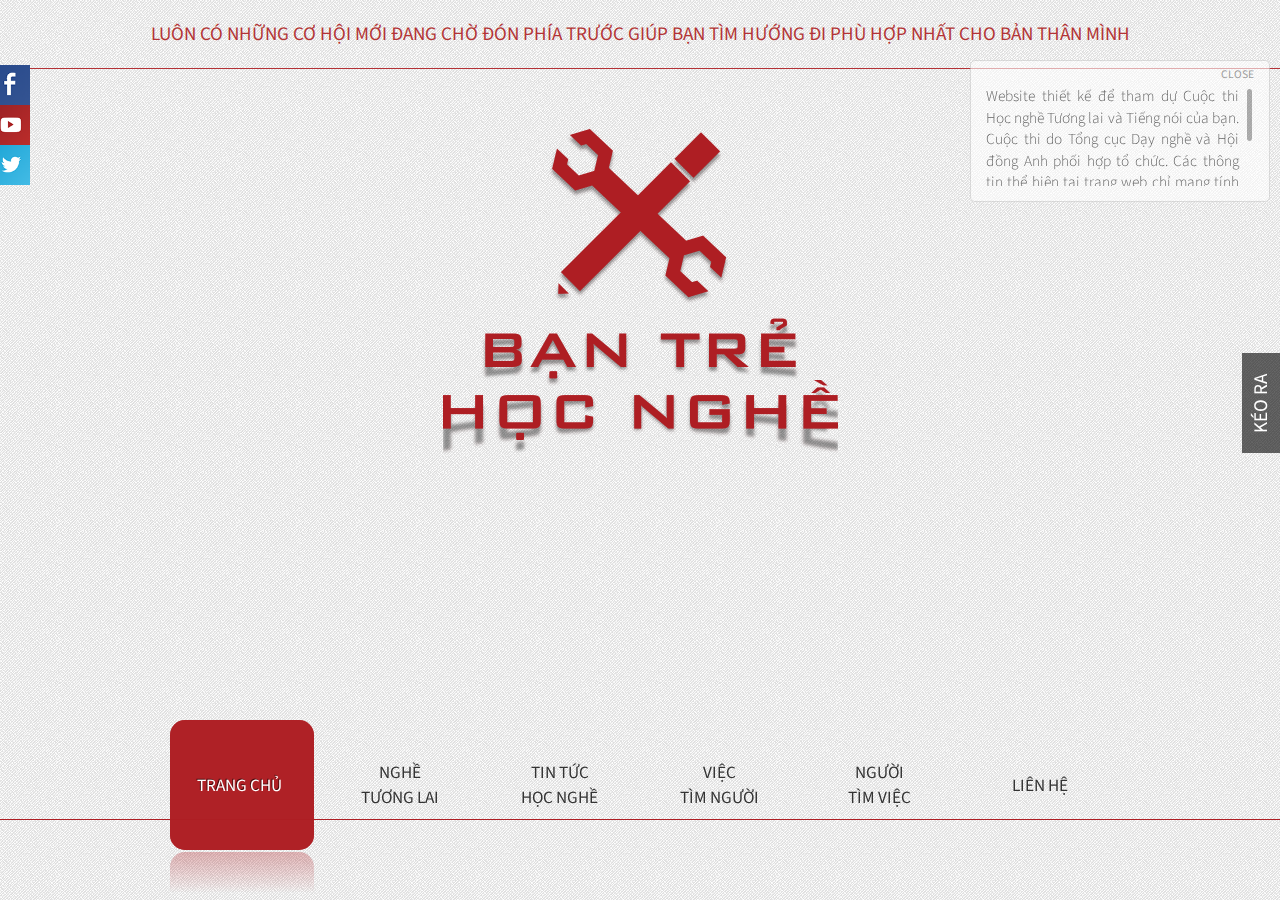
==== index.html @ 827bf2ae "first commit" ====
<!doctype html>
<html>
<head>
<meta charset="utf-8">
<title>Bạn trẻ học nghề</title>
<!-- <link href="http://vjs.zencdn.net/4.5/video-js.css" rel="stylesheet"> -->
<link rel="stylesheet" type="text/css" href="style/grid.css">
<link rel="stylesheet" type="text/css" href="style/intro.css">
<script src="//ajax.googleapis.com/ajax/libs/jquery/1.11.0/jquery.min.js"></script>
<script type="text/javascript" src="http://www.youtube.com/player_api"></script>
<script src="script/iscroll.js"></script>
<script src="script/intro.js"></script>
<!-- <script src="http://vjs.zencdn.net/4.5/video.js"></script> -->
</head>

<body>
<div class="popUp">
	<a class="close">Close</a>
	<div id="scroll">
		<div class="content">Website thiết kế để tham dự Cuộc thi Học nghề Tương lai và Tiếng nói của bạn. Cuộc thi do Tổng cục Dạy nghề và Hội đồng Anh phối hợp tổ chức. Các thông tin thể hiện tại trang web chỉ mang tính chất ý tưởng phục vụ cho Cuộc thi và không mang tính chính thức.<br>
		<a href="http://hocnghe.tcdn.gov.vn/website2014/Pages/CDN-Cong-nghe-cao-Ha-Noi.aspx">Bình chọn cho chúng tôi!</a>
	</div>
	</div>
</div>
<div id="header">
	<div class="marquee">LUÔN CÓ NHỮNG CƠ HỘI MỚI ĐANG CHỜ ĐÓN PHÍA TRƯỚC GIÚP BẠN TÌM HƯỚNG ĐI PHÙ HỢP NHẤT CHO BẢN THÂN MÌNH</div>
</div>
<div id="content">
	<div class="gridContainer"> <img id="logo" src="images/logo.png" alt="Bạn trẻ học nghề"/> </div>
	<div class="cover front">
		<div class="pull"> KÉO RA </div>
		<div class="push front"> ĐẨY VỀ </div>
		<div id="slider"> <img src="/images/slider/1.jpg" alt=""> <img src="/images/slider/2.jpg" alt=""> <img src="/images/slider/3.jpg" alt=""> <img src="/images/slider/4.jpg" alt=""> <img src="/images/slider/5.jpg" alt=""> </div>
		<div class="gridContainer">
			<div class="col-7-12 empty">
				<div class="wrapper">
					<div id="tipContent">
						<div id="tip-1" class="tip">
							<div class="scoller">
								<p>Học sinh tốt nghiệp THCS và THPT hiện có xu hướng không lựa chọn đi học nghề. Học nghề vẫn là phương án dự bị để đề phòng trường hợp trượt tốt nghiệp THPT, không đỗ đại học…hay nói một cách đầy thẳng thắn như Bộ trưởng Phạm Vũ Luận, đây là con đường dành cho những ai “sa cơ lỡ vận”. Cùng với suy nghĩ phổ biến của xã hội là “học nghề ít cơ hội”, “học nghề thu nhập thấp”, “học sinh kém mới đi học nghề”...đã khiến cho công tác phân luồng học sinh vốn có vai trò quan trọng trong hình thành cơ cấu nhân lực của quốc gia đến nay đã không đạt được hiệu quả như mong đợi.</p>
								<p>Mỗi năm cả nước có một lực lượng thanh niên đến tuổi lao động chưa được đào tạo nghề nghiệp lên đến hàng trăm nghìn người. Đa phần trong số đó là các học sinh tốt nghiệp Trung học cơ sở (THCS) không vào học Trung học phổ thông (THPT), học sinh bỏ học THPT, thi trượt tốt nghiệp lớp 12, trượt cao đẳng và đại học… Hiệu quả nhất về mặt kinh tế là số học sinh này được đi theo hướng học nghề. Nhưng trên thực tế, việc phân luồng học sinh trong những năm qua hết sức khó khăn, học sinh đi học nghề hiện nay chiếm tỷ lệ rất thấp, chỉ 5-6% so với mục tiêu đề ra là 30%. Ba năm qua, có những trường nghề, cơ sở giáo dục nghề nghiệp không tuyển đủ chỉ tiêu, có trường đứng trước nguy cơ giải thể mặc dù nguồn tuyển trên địa bàn không thiếu.</p>
							</div>
						</div>
						<!-- Tip -->
						<div id="tip-2" class="tip">
							<div class="scoller">
								<p><strong>Theo thống kê của các cơ quan chức năng, hằng năm cả nước có tới hàng nghìn học sinh trượt kỳ thi tốt nghiệp THPT. Bên cạnh đó cơ hội thi đỗ đại học, cao đẳng cũng chỉ chiếm tỉ lệ thấp khiến cho một số lượng khá đông bạn trẻ mất phương hướng nghề nghiệp tăng cao.&nbsp;</strong></p>
								<p>Điều này không có nghĩa là các bạn mất hết cơ hội theo đuổi niềm đam mê của mình, ngược lại, các bạn có thể biến đam mê của mình thành hiện thực tại các trường dạy nghề. Hiện nay, Việt Nam có nhiều chính sách khuyến khích học nghề. Học sinh sau khi tốt nghiệp THCS hoặc THPT mà đăng ký vào học tại các trường nghề được đặc biệt quan tâm. Thế nhưng, số lượng học viên theo học chưa được như mong muốn.</p>
								<p>Ông Dương Đức Lân, Phó tổng cục trưởng Tổng cục Dạy nghề cho biết: “Hiện nay, các trường nghề chưa được nhiều học sinh quan tâm, bởi vì chúng ta chưa làm tốt công tác tư tưởng cho các em. Đơn cử như ở các nước châu Âu, học sinh tốt nghiệp THCS vào THPT chỉ khống chế khoảng 40%. Cá biệt như Cộng hòa Séc và Phần Lan chỉ khoảng 20% học sinh tốt nghiệp THCS vào THPT, còn lại các em được đi học nghề. Tất nhiên khi học nghề họ cũng được học cả văn hóa, nhưng theo con đường nghề. Sau khi tốt nghiệp đi làm, lương của những người có tay nghề thực sự cao và ở môi trường nào họ cũng rất “đắt hàng”.</p>
								<p>Còn ở nước ta thì ngược lại, khi không còn sự lựa chọn nào để vào cánh cổng đại học, cao đẳng, học sinh mới chọn trường dạy nghề. Thực sự sai lầm khi nghĩ rằng, đi học nghề cơ bản chỉ sử dụng sức lao động, học nghề bạn phải có một phông văn hóa nhất định để tiếp thu những gì giảng viên truyền đạt, học nghề, đồng thời phải học cả văn hóa, không những nâng cao tay nghề mà còn nâng cao kiến thức của mình. Tôi khuyên những bạn trẻ không vì định kiến về bằng cấp của xã hội, hãy chọn cho mình một ngành nghề phù hợp, rồi sau đó dần nâng cấp chuyển đổi lên bậc học cao hơn đáp ứng nhu cầu đòi hỏi của trình độ khoa học công nghệ hiện nay”.</p>
								<p>Nhằm tạo cơ hội cho các em trượt tốt nghiệp THPT và không trúng tuyển vào đại học, cao đẳng có hướng học tập phù hợp với năng lực và sở thích của bản thân, góp phần giảm áp lực số lượng lao động không được đào tạo gia tăng, Nhà nước đã chủ trương khuyến khích các em chọn học tại các trường cao đẳng nghề, trung cấp nghề. Với phương thức tuyển sinh xét tuyển mà không phải thi cử, đào tạo liên thông tại các trường đào tạo nghề thì việc lựa chọn một ngành học phù hợp tại đây là phương án khả thi cho các thí sinh. Việc theo học tại các trường đào tạo nghề không những giúp các thí sinh không trúng tuyển vào đại học có cơ hội học tiếp mà còn cho các bạn học sinh thi trượt tốt nghiệp THPT tiết kiệm thời gian nhàn rỗi, được đào tạo nghề và kỹ năng, nhanh chóng có công ăn việc làm ổn định. Với các đối tượng có nhu cầu liên thông, nâng cấp bậc học và nâng cao trình độ, họ vẫn có thể đăng ký học.</p>
								<p>Mô hình đào tạo liên thông từ trung cấp lên cao đẳng và từ cao đẳng lên đại học là xu hướng đang được ưa chuộng. Như vậy, các trường đào tạo nghề vừa có thể đáp ứng ngay lực lượng lao động chuyên nghiệp, tạo hướng mở cho những người có nguyện vọng học cao hơn. Ngoài việc thường xuyên cập nhật và nâng cấp giáo trình cho cả giảng viên và người học để phù hợp với sự phát triển nhanh chóng của tri thức trong thời đại công nghệ, xây dựng hệ thống trang thiết bị học tập, cơ sở vật chất hiện đại, môi trường học tập chuyên nghiệp thì việc quan trọng nhất mà hầu hết các trường dạy nghề đang cố gắng đẩy mạnh đó là liên kết chặt chẽ với doanh nghiệp. Doanh nghiệp có thể tư vấn và hỗ trợ cho nhà trường và người theo học, lại có ngay nguồn nhân lực khi có nhu cầu tuyển dụng, nhà trường nắm rõ được yêu cầu tuyển dụng của doanh nghiệp mà đào tạo đúng, người theo học có cơ hội tiếp xúc thực tế thường xuyên để nâng cao tay nghề trau dồi kỹ năng.</p>
								<p>(<em>Sưu tầm</em>)</p>
							</div>
						</div>
						<!-- Tip -->
						<!-- Tip -->
						<div id="tip-3" class="tip">
							<div class="scoller">
								<p><strong>Theo thống kê của các cơ quan chức năng, hằng năm cả nước có tới hàng nghìn học sinh trượt kỳ thi tốt nghiệp THPT. Bên cạnh đó cơ hội thi đỗ đại học, cao đẳng cũng chỉ chiếm tỉ lệ thấp khiến cho một số lượng khá đông bạn trẻ mất phương hướng nghề nghiệp tăng cao.&nbsp;</strong></p>
								<p>Điều này không có nghĩa là các bạn mất hết cơ hội theo đuổi niềm đam mê của mình, ngược lại, các bạn có thể biến đam mê của mình thành hiện thực tại các trường dạy nghề. Hiện nay, Việt Nam có nhiều chính sách khuyến khích học nghề. Học sinh sau khi tốt nghiệp THCS hoặc THPT mà đăng ký vào học tại các trường nghề được đặc biệt quan tâm. Thế nhưng, số lượng học viên theo học chưa được như mong muốn.</p>
								<p>Ông Dương Đức Lân, Phó tổng cục trưởng Tổng cục Dạy nghề cho biết: “Hiện nay, các trường nghề chưa được nhiều học sinh quan tâm, bởi vì chúng ta chưa làm tốt công tác tư tưởng cho các em. Đơn cử như ở các nước châu Âu, học sinh tốt nghiệp THCS vào THPT chỉ khống chế khoảng 40%. Cá biệt như Cộng hòa Séc và Phần Lan chỉ khoảng 20% học sinh tốt nghiệp THCS vào THPT, còn lại các em được đi học nghề. Tất nhiên khi học nghề họ cũng được học cả văn hóa, nhưng theo con đường nghề. Sau khi tốt nghiệp đi làm, lương của những người có tay nghề thực sự cao và ở môi trường nào họ cũng rất “đắt hàng”.</p>
								<p>Còn ở nước ta thì ngược lại, khi không còn sự lựa chọn nào để vào cánh cổng đại học, cao đẳng, học sinh mới chọn trường dạy nghề. Thực sự sai lầm khi nghĩ rằng, đi học nghề cơ bản chỉ sử dụng sức lao động, học nghề bạn phải có một phông văn hóa nhất định để tiếp thu những gì giảng viên truyền đạt, học nghề, đồng thời phải học cả văn hóa, không những nâng cao tay nghề mà còn nâng cao kiến thức của mình. Tôi khuyên những bạn trẻ không vì định kiến về bằng cấp của xã hội, hãy chọn cho mình một ngành nghề phù hợp, rồi sau đó dần nâng cấp chuyển đổi lên bậc học cao hơn đáp ứng nhu cầu đòi hỏi của trình độ khoa học công nghệ hiện nay”.</p>
								<p>Nhằm tạo cơ hội cho các em trượt tốt nghiệp THPT và không trúng tuyển vào đại học, cao đẳng có hướng học tập phù hợp với năng lực và sở thích của bản thân, góp phần giảm áp lực số lượng lao động không được đào tạo gia tăng, Nhà nước đã chủ trương khuyến khích các em chọn học tại các trường cao đẳng nghề, trung cấp nghề. Với phương thức tuyển sinh xét tuyển mà không phải thi cử, đào tạo liên thông tại các trường đào tạo nghề thì việc lựa chọn một ngành học phù hợp tại đây là phương án khả thi cho các thí sinh. Việc theo học tại các trường đào tạo nghề không những giúp các thí sinh không trúng tuyển vào đại học có cơ hội học tiếp mà còn cho các bạn học sinh thi trượt tốt nghiệp THPT tiết kiệm thời gian nhàn rỗi, được đào tạo nghề và kỹ năng, nhanh chóng có công ăn việc làm ổn định. Với các đối tượng có nhu cầu liên thông, nâng cấp bậc học và nâng cao trình độ, họ vẫn có thể đăng ký học.</p>
								<p>Mô hình đào tạo liên thông từ trung cấp lên cao đẳng và từ cao đẳng lên đại học là xu hướng đang được ưa chuộng. Như vậy, các trường đào tạo nghề vừa có thể đáp ứng ngay lực lượng lao động chuyên nghiệp, tạo hướng mở cho những người có nguyện vọng học cao hơn. Ngoài việc thường xuyên cập nhật và nâng cấp giáo trình cho cả giảng viên và người học để phù hợp với sự phát triển nhanh chóng của tri thức trong thời đại công nghệ, xây dựng hệ thống trang thiết bị học tập, cơ sở vật chất hiện đại, môi trường học tập chuyên nghiệp thì việc quan trọng nhất mà hầu hết các trường dạy nghề đang cố gắng đẩy mạnh đó là liên kết chặt chẽ với doanh nghiệp. Doanh nghiệp có thể tư vấn và hỗ trợ cho nhà trường và người theo học, lại có ngay nguồn nhân lực khi có nhu cầu tuyển dụng, nhà trường nắm rõ được yêu cầu tuyển dụng của doanh nghiệp mà đào tạo đúng, người theo học có cơ hội tiếp xúc thực tế thường xuyên để nâng cao tay nghề trau dồi kỹ năng.</p>
								<p>(<em>Sưu tầm</em>)</p>
							</div>
						</div>
						<!-- Tip -->
						<!-- Tip -->
						<div id="tip-4" class="tip">
							<div class="scoller">
								<p><strong>Theo thống kê của các cơ quan chức năng, hằng năm cả nước có tới hàng nghìn học sinh trượt kỳ thi tốt nghiệp THPT. Bên cạnh đó cơ hội thi đỗ đại học, cao đẳng cũng chỉ chiếm tỉ lệ thấp khiến cho một số lượng khá đông bạn trẻ mất phương hướng nghề nghiệp tăng cao.&nbsp;</strong></p>
								<p>Điều này không có nghĩa là các bạn mất hết cơ hội theo đuổi niềm đam mê của mình, ngược lại, các bạn có thể biến đam mê của mình thành hiện thực tại các trường dạy nghề. Hiện nay, Việt Nam có nhiều chính sách khuyến khích học nghề. Học sinh sau khi tốt nghiệp THCS hoặc THPT mà đăng ký vào học tại các trường nghề được đặc biệt quan tâm. Thế nhưng, số lượng học viên theo học chưa được như mong muốn.</p>
								<p>Ông Dương Đức Lân, Phó tổng cục trưởng Tổng cục Dạy nghề cho biết: “Hiện nay, các trường nghề chưa được nhiều học sinh quan tâm, bởi vì chúng ta chưa làm tốt công tác tư tưởng cho các em. Đơn cử như ở các nước châu Âu, học sinh tốt nghiệp THCS vào THPT chỉ khống chế khoảng 40%. Cá biệt như Cộng hòa Séc và Phần Lan chỉ khoảng 20% học sinh tốt nghiệp THCS vào THPT, còn lại các em được đi học nghề. Tất nhiên khi học nghề họ cũng được học cả văn hóa, nhưng theo con đường nghề. Sau khi tốt nghiệp đi làm, lương của những người có tay nghề thực sự cao và ở môi trường nào họ cũng rất “đắt hàng”.</p>
								<p>Còn ở nước ta thì ngược lại, khi không còn sự lựa chọn nào để vào cánh cổng đại học, cao đẳng, học sinh mới chọn trường dạy nghề. Thực sự sai lầm khi nghĩ rằng, đi học nghề cơ bản chỉ sử dụng sức lao động, học nghề bạn phải có một phông văn hóa nhất định để tiếp thu những gì giảng viên truyền đạt, học nghề, đồng thời phải học cả văn hóa, không những nâng cao tay nghề mà còn nâng cao kiến thức của mình. Tôi khuyên những bạn trẻ không vì định kiến về bằng cấp của xã hội, hãy chọn cho mình một ngành nghề phù hợp, rồi sau đó dần nâng cấp chuyển đổi lên bậc học cao hơn đáp ứng nhu cầu đòi hỏi của trình độ khoa học công nghệ hiện nay”.</p>
								<p>Nhằm tạo cơ hội cho các em trượt tốt nghiệp THPT và không trúng tuyển vào đại học, cao đẳng có hướng học tập phù hợp với năng lực và sở thích của bản thân, góp phần giảm áp lực số lượng lao động không được đào tạo gia tăng, Nhà nước đã chủ trương khuyến khích các em chọn học tại các trường cao đẳng nghề, trung cấp nghề. Với phương thức tuyển sinh xét tuyển mà không phải thi cử, đào tạo liên thông tại các trường đào tạo nghề thì việc lựa chọn một ngành học phù hợp tại đây là phương án khả thi cho các thí sinh. Việc theo học tại các trường đào tạo nghề không những giúp các thí sinh không trúng tuyển vào đại học có cơ hội học tiếp mà còn cho các bạn học sinh thi trượt tốt nghiệp THPT tiết kiệm thời gian nhàn rỗi, được đào tạo nghề và kỹ năng, nhanh chóng có công ăn việc làm ổn định. Với các đối tượng có nhu cầu liên thông, nâng cấp bậc học và nâng cao trình độ, họ vẫn có thể đăng ký học.</p>
								<p>Mô hình đào tạo liên thông từ trung cấp lên cao đẳng và từ cao đẳng lên đại học là xu hướng đang được ưa chuộng. Như vậy, các trường đào tạo nghề vừa có thể đáp ứng ngay lực lượng lao động chuyên nghiệp, tạo hướng mở cho những người có nguyện vọng học cao hơn. Ngoài việc thường xuyên cập nhật và nâng cấp giáo trình cho cả giảng viên và người học để phù hợp với sự phát triển nhanh chóng của tri thức trong thời đại công nghệ, xây dựng hệ thống trang thiết bị học tập, cơ sở vật chất hiện đại, môi trường học tập chuyên nghiệp thì việc quan trọng nhất mà hầu hết các trường dạy nghề đang cố gắng đẩy mạnh đó là liên kết chặt chẽ với doanh nghiệp. Doanh nghiệp có thể tư vấn và hỗ trợ cho nhà trường và người theo học, lại có ngay nguồn nhân lực khi có nhu cầu tuyển dụng, nhà trường nắm rõ được yêu cầu tuyển dụng của doanh nghiệp mà đào tạo đúng, người theo học có cơ hội tiếp xúc thực tế thường xuyên để nâng cao tay nghề trau dồi kỹ năng.</p>
								<p>(<em>Sưu tầm</em>)</p>
							</div>
						</div>
						<!-- Tip -->
					</div>
				</div>
			</div>
			<div id="tips" class="front col-5-12"> <a href="#tip-1" class="item">Học nghề ở đâu?</a> <a href="#tip-2" class="item">Tại sao chọn học nghề?</a> <a href="#tip-3" class="item">Tấm gương người thợ giỏi</a> <a href="#tip-4" class="item">Tiếng nói bạn trẻ học nghề</a> </div>
		</div>
	</div>
	<div class="cover video">
		<div class="pull"> VIDEO </div>
		<div class="push front"> ĐẨY VỀ </div>
		<div id="youtube" class="middle">
			<iframe id="player" src="//www.youtube.com/embed/B778io_S94c?version=3&enablejsapi=1" frameborder="0" allowfullscreen></iframe>
		</div>
	</div>
	<div id="social" class="front"> <a href="http://facebook.com/BanTreHocNghe"><img src="images/facebook.png"  alt="Facebook"/></a> <a href="http://www.youtube.com/channel/UCt5y885UFplu2okY39TBwCg"><img src="images/youtube.png"  alt=""/></a> <a href="http://twitter.com/"><img src="images/twitter.png"  alt=""/></a> </div>
</div>
<div id="footer" class="front">
	<div class="gridContainer">
		<nav id="menu" class="clearfix">
			<div class="magic-1"></div>
			<div class="item col-2-12"><a class="active select" href="./">TRANG CHỦ</a></div>
			<div class="item col-2-12"><a href="nghe-tuong-lai/">NGHỀ <br>
				TƯƠNG LAI</a></div>
			<div class="item col-2-12"><a href="tin-tuc-hoc-nghe/">TIN TỨC <br>
				HỌC NGHỀ</a></div>
			<div class="item col-2-12"><a href="tuyen-dung/viec-tim-nguoi/">VIỆC <br>
				TÌM NGƯỜI</a></div>
			<div class="item col-2-12"><a href="tuyen-dung/nguoi-tim-viec/">NGƯỜI <br>
				TÌM VIỆC</a></div>
			<div class="item col-2-12"><a href="lien-he/">LIÊN HỆ</a></div>
			<div class="magic-2"></div>
		</nav>
	</div>
</div>
</body>
</html>
---- style/grid.css ----
@charset "utf-8";
/* CSS Document */
* { position: relative; box-sizing: border-box; -webkit-box-sizing: border-box; -moz-box-sizing: border-box; }
.gridContainer { overflow: hidden; max-width: 960px; margin: auto; }
[class*="col-"] { float: left; padding-left: 5px; padding-right: 5px; }
.noGutter { padding-left: 0; padding-right: 0; }
.empty { height: 1px; }
/* Colunm width */
.col-1-12 { width: 8.33%; }
.col-2-12 { width: 16.66%; }
.col-3-12 { width: 25%; }
.col-4-12 { width: 33.33%; }
.col-5-12 { width: 41.66%; }
.col-6-12 { width: 50%; }
.col-7-12 { width: 58.33%; }
.col-8-12 { width: 66.66%; }
.col-9-12 { width: 75%; }
.col-10-12 { width: 83.33%; }
.col-11-12 { width: 91.66%; }
.col-12-12 { width: 100%; }
/* Addition */
.col-1-5 { width: 20%; }

.gridContainer.clearfix {
	overflow: visible;
}
.gridContainer.scroll {
	overflow: auto;
}
---- style/intro.css ----
@charset "utf-8";
/* CSS Document */
@import url(http://fonts.googleapis.com/css?family=Source+Sans+Pro:300,400&subset=latin,vietnamese);
* { margin: 0; padding: 0; text-transform: uppercase; text-decoration: none; }
.clearfix:after { content: ""; display: table; clear: both; zoom: 1; }
body { font-family: 'Source Sans Pro', sans-serif; font-size: 1.2em; background: url(../images/bg.png) fixed repeat; }
img, video { max-width: 100%; max-height: 100%; display: block; }
a { color: #ae1e23; transition: 0.4s; -webkit-transition: 0.4s; }
a:hover { color: #1FAAFA; }
.gridContainer { height: 100%; }
#header { color: #ae1e23; font-size: 1em; font-weight: 400; padding: 20px; border-bottom: 1px solid #ae1e23; opacity: 0.9; text-align: center; }
#content { position: fixed; height: 100%; width: 100%; padding: 50px 0 250px; }
#content img#logo { margin: 10px auto 30px; max-height: 90%; }
#video { position: absolute; width: 400px !important; height: 250px !important; display: none; }
#social { position: fixed; top: 65px; left: -10px; width: 40px; }
#social a { display: block; transition: 0.3s linear; -webkit-transition: 0.3s linear; }
#social a:hover { transform: translateX(10px); -webkit-transform: translateX(10px); }
.front { z-index: 2; }
#tips { top: 50px; }
#tips .item { letter-spacing: 1px; font-weight: 300; padding: 15px; transition: 0.4s linear; -webkit-transition: 0.4s linear; float: right; background: rgba(0,0,0,0.3); color: #fff; clear: both; margin: 2px; display: block; font-size: 0.75em; }
#tips .item:hover { padding-right: 30px; background: rgba(0,0,0,0.8); }
#tipContent { height: 300px; }
.wrapper { background: rgba(0,0,0,0.4); padding: 20px 15px 20px 20px; margin-top: 40px; transition: 0.5s; -webkit-transition: 0.5s; transform-origin: right; -webkit-transform-origin: right; opacity: 0; transform: scaleX(0); -webkit-transform: scaleX(0); }
.wrapper.active { transform: scaleX(1); -webkit-transform: scaleX(1); opacity: 1; }
.tip { position: absolute; color: #fff; font-weight: 300; text-align: justify; font-size: 0.85em; padding-right: 15px; cursor: url(../images/hands_1.png), default; height: 100%; overflow: hidden; opacity: 0; transition: 0.5s; -webkit-transition: 0.5s; visibility: hidden; }
.tip.active { opacity: 1; visibility: visible; }
.tip * { text-transform: none; }
.tip .scoller:active { cursor: url(../images/hands_2.png), default; }
.tip p { margin-bottom: 10px; }
.tip strong { font-weight: 400; }
.cover { position: fixed; width: 100%; height: 100%; top: 0; margin-left: 100%; transition: 0.8s ease-in-out; -webkit-transition: 0.8s ease-in-out; }
#slider { background: #fff; position: absolute; width: 100%; height: 100%; }
#slider img { position: absolute; max-height: none; min-height: 100%; opacity: 0; -webkit-filter: brightness(400%); transition: 1.5s ease; -webkit-transition: 1.5s ease; }
#slider img.cur { opacity: 1; -webkit-filter: brightness(100%); }
.pull, .push { position: absolute; top: 35%; padding: 5px; width: 100px; color: #fff; text-align: center; cursor: pointer; z-index: 3; }
.pull { transform: translateX(-100%) rotate(-90deg); -webkit-transform: translateX(-100%) rotate(-90deg); transform-origin: bottom right; -webkit-transform-origin: bottom right; background: rgba(0,0,0,0.6); }
.push { left: 0; transform: rotate(90deg); -webkit-transform: rotate(90deg); transform-origin: bottom left; -webkit-transform-origin: bottom left; background: rgba(174, 30, 35,0.6); }
.cover.active { margin-left: 0; }
.cover.video { display: none; background: url(../images/bg.png) repeat; }
.cover.video.front { display: block; }
.middle { top: 50%; transform: translateY(-50%); -webkit-transform: translateY(-50%); }
#youtube { width: 90%; height: 90%; margin: auto; background: rbga(0, 0, 0, 0.9); }
#youtube iframe { width: 100%; height: 100%; }
#footer { position: fixed; width: 100%; bottom: 0; padding-top: 30px; transition: 0.8s linear; -webkit-transition: 0.8s linear; }
#footer.bigBG { background: rgba(0,0,0,0.4); }
#menu { margin-bottom: 50px; font-size: 0.9em; transition: 0.5s; -webkit-transition: 0.5s; }
#footer.bigBG #menu { margin-bottom: 20px; }
#menu .item { display: table; padding: 0 10px; }
#menu a { color: #333; text-decoration: none; display: table-cell; padding: 10px; text-align: center; vertical-align: middle; height: 130px; z-index: 1; transition: 0.8s 0.2s ease-in-out; -webkit-transition: 0.8s 0.2s ease-in-out; }
#footer.bigBG #menu a { color: #cecece; }
#menu a.select, #menu a:hover { color: #fff !important; text-shadow: -1px -1px 0 rgba(0,0,0,0.6); }
#footer:before { border-top: 1px solid #AE1E23; top: 100px; content: ""; display: block; position: relative; }
.magic-1, .magic-2 { position: absolute; background: #ae1e23; border-radius: 15px; height: 130px; width: 15%; z-index: 0; }
.magic-1 { left: -16%; opacity: 0.95; transition: 1s ease-in-out; -webkit-transition: 1s ease-in-out; }
#footer.bigBG .magic-1 { opacity: 0.9; }
.magic-2:after, .magic-1:after { content: ""; display: block; width: 100%; height: 80%; background: linear-gradient(rgba(174, 30, 35, 50), rgba(174, 30, 35, 0) 40%); top: 132px; position: absolute; border-radius: 15px; opacity: 0.2; }
.magic-2 { left: 100%; transition: 0.5s linear; -webkit-transition: 0.5s linear; opacity: 0.7; }
#footer.video { display: none; }
/* Player */ 
.vjs-default-skin { color: #ffffff; }
.vjs-default-skin .vjs-play-progress, .vjs-default-skin .vjs-volume-level { background-color: #ae1e23 }
.vjs-default-skin .vjs-control-bar, .vjs-default-skin .vjs-big-play-button { background: rgba(0,0,0,0.7); }
.vjs-default-skin .vjs-big-play-button { top: 80px; left: 150px; }
.vjs-default-skin .vjs-slider { background: rgba(0,0,0,0.2) }
.vjs-default-skin .vjs-control-bar { font-size: 79% }
.popUp { position: absolute; width: 300px; background: #fff; top: 60px; right: 10px; z-index: 10; padding: 25px 15px 15px; border: 5px; border-radius: 5px; opacity: 0.6; transition: 0.4s; -webkit-transition: 0.4s; border: 1px solid #ccc; }
.popUp .close { position: absolute; right: 15px; top: 5px; font-size: 0.6em; font-weight: 400; color: #666; cursor: pointer; transition: 0.4s; -webkit-transition: 0.4s; }
.popUp .close:hover { color: #ae1e23; }
.popUp:hover { opacity: 0.8; border: 1px solid rgba(174, 30, 35, 0.5); }
#scroll { height: 100px; overflow: auto; padding-right: 15px; cursor: url(../images/hands_1.png), auto; }
#scroll:active { cursor: url(../images/hands_2.png), auto; }
.popUp .content { text-transform: none; font-size: 0.8em; font-weight: 300; text-align: justify; line-height: 1.4em; }
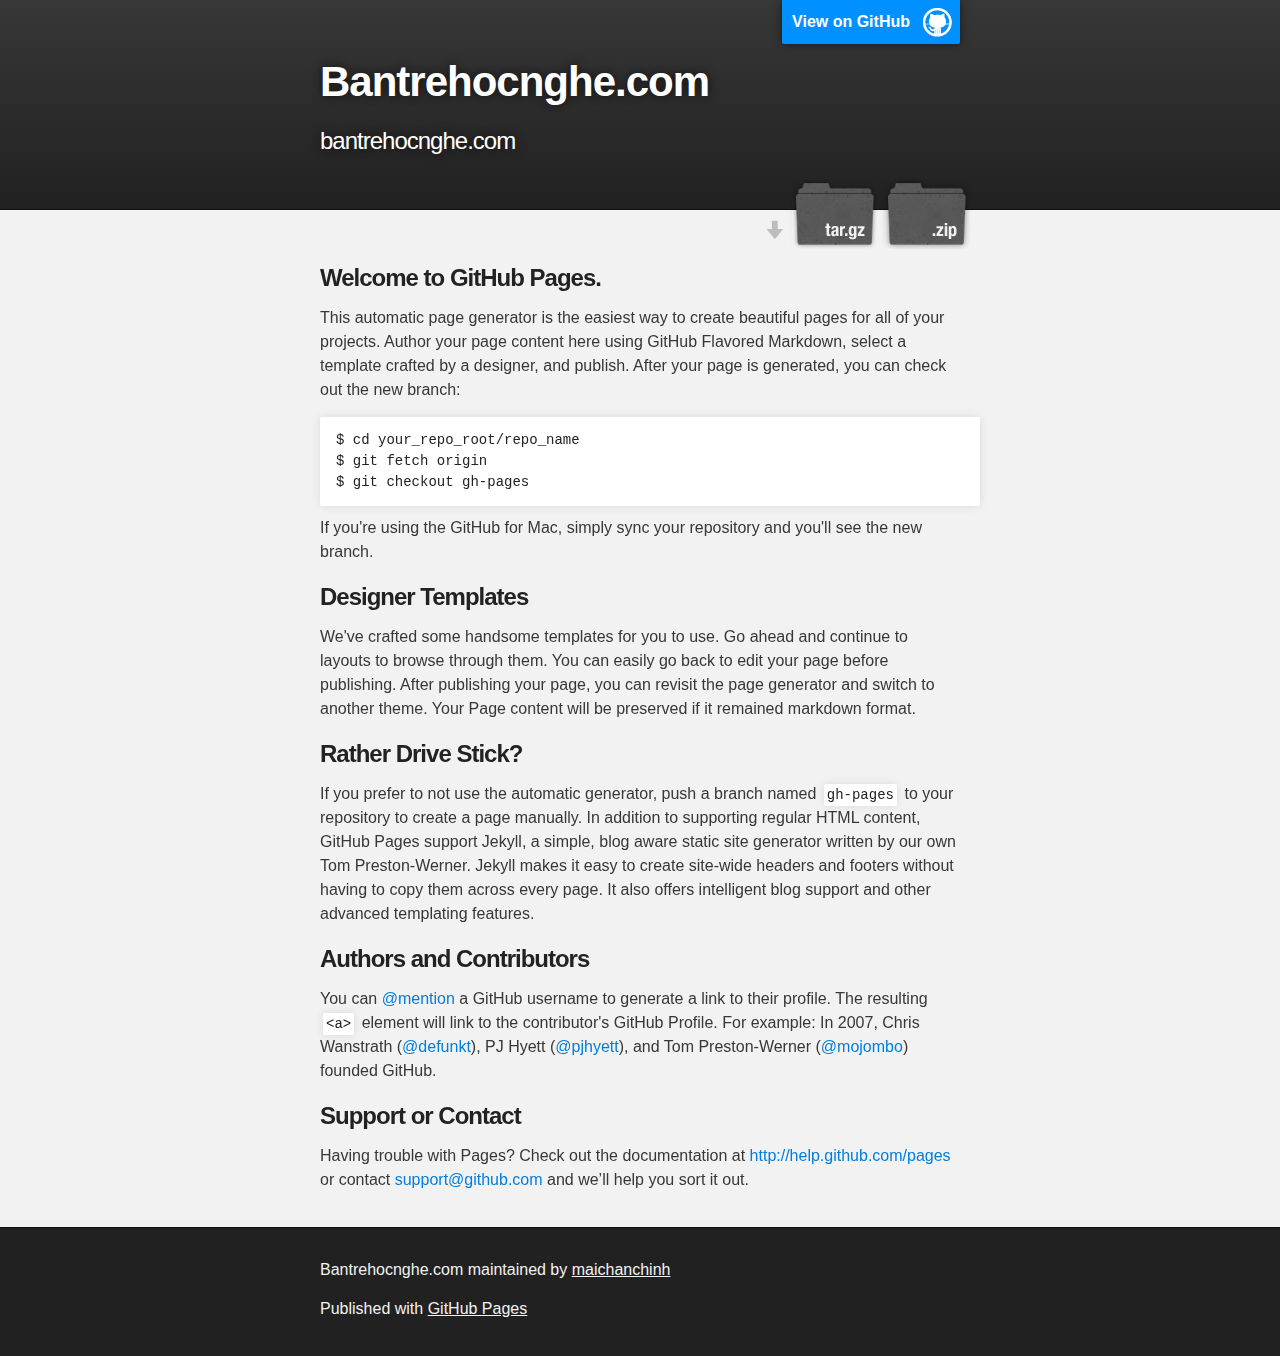
==== commit 5f5740bc: "Create gh-pages branch via GitHub" ====
--- a/index.html
+++ b/index.html
@@ -1,117 +1,79 @@
-<!doctype html>
+<!DOCTYPE html>
 <html>
-<head>
-<meta charset="utf-8">
-<title>Bạn trẻ học nghề</title>
-<!-- <link href="http://vjs.zencdn.net/4.5/video-js.css" rel="stylesheet"> -->
-<link rel="stylesheet" type="text/css" href="style/grid.css">
-<link rel="stylesheet" type="text/css" href="style/intro.css">
-<script src="//ajax.googleapis.com/ajax/libs/jquery/1.11.0/jquery.min.js"></script>
-<script type="text/javascript" src="http://www.youtube.com/player_api"></script>
-<script src="script/iscroll.js"></script>
-<script src="script/intro.js"></script>
-<!-- <script src="http://vjs.zencdn.net/4.5/video.js"></script> -->
-</head>
 
-<body>
-<div class="popUp">
-	<a class="close">Close</a>
-	<div id="scroll">
-		<div class="content">Website thiết kế để tham dự Cuộc thi Học nghề Tương lai và Tiếng nói của bạn. Cuộc thi do Tổng cục Dạy nghề và Hội đồng Anh phối hợp tổ chức. Các thông tin thể hiện tại trang web chỉ mang tính chất ý tưởng phục vụ cho Cuộc thi và không mang tính chính thức.<br>
-		<a href="http://hocnghe.tcdn.gov.vn/website2014/Pages/CDN-Cong-nghe-cao-Ha-Noi.aspx">Bình chọn cho chúng tôi!</a>
-	</div>
-	</div>
-</div>
-<div id="header">
-	<div class="marquee">LUÔN CÓ NHỮNG CƠ HỘI MỚI ĐANG CHỜ ĐÓN PHÍA TRƯỚC GIÚP BẠN TÌM HƯỚNG ĐI PHÙ HỢP NHẤT CHO BẢN THÂN MÌNH</div>
-</div>
-<div id="content">
-	<div class="gridContainer"> <img id="logo" src="images/logo.png" alt="Bạn trẻ học nghề"/> </div>
-	<div class="cover front">
-		<div class="pull"> KÉO RA </div>
-		<div class="push front"> ĐẨY VỀ </div>
-		<div id="slider"> <img src="/images/slider/1.jpg" alt=""> <img src="/images/slider/2.jpg" alt=""> <img src="/images/slider/3.jpg" alt=""> <img src="/images/slider/4.jpg" alt=""> <img src="/images/slider/5.jpg" alt=""> </div>
-		<div class="gridContainer">
-			<div class="col-7-12 empty">
-				<div class="wrapper">
-					<div id="tipContent">
-						<div id="tip-1" class="tip">
-							<div class="scoller">
-								<p>Học sinh tốt nghiệp THCS và THPT hiện có xu hướng không lựa chọn đi học nghề. Học nghề vẫn là phương án dự bị để đề phòng trường hợp trượt tốt nghiệp THPT, không đỗ đại học…hay nói một cách đầy thẳng thắn như Bộ trưởng Phạm Vũ Luận, đây là con đường dành cho những ai “sa cơ lỡ vận”. Cùng với suy nghĩ phổ biến của xã hội là “học nghề ít cơ hội”, “học nghề thu nhập thấp”, “học sinh kém mới đi học nghề”...đã khiến cho công tác phân luồng học sinh vốn có vai trò quan trọng trong hình thành cơ cấu nhân lực của quốc gia đến nay đã không đạt được hiệu quả như mong đợi.</p>
-								<p>Mỗi năm cả nước có một lực lượng thanh niên đến tuổi lao động chưa được đào tạo nghề nghiệp lên đến hàng trăm nghìn người. Đa phần trong số đó là các học sinh tốt nghiệp Trung học cơ sở (THCS) không vào học Trung học phổ thông (THPT), học sinh bỏ học THPT, thi trượt tốt nghiệp lớp 12, trượt cao đẳng và đại học… Hiệu quả nhất về mặt kinh tế là số học sinh này được đi theo hướng học nghề. Nhưng trên thực tế, việc phân luồng học sinh trong những năm qua hết sức khó khăn, học sinh đi học nghề hiện nay chiếm tỷ lệ rất thấp, chỉ 5-6% so với mục tiêu đề ra là 30%. Ba năm qua, có những trường nghề, cơ sở giáo dục nghề nghiệp không tuyển đủ chỉ tiêu, có trường đứng trước nguy cơ giải thể mặc dù nguồn tuyển trên địa bàn không thiếu.</p>
-							</div>
-						</div>
-						<!-- Tip -->
-						<div id="tip-2" class="tip">
-							<div class="scoller">
-								<p><strong>Theo thống kê của các cơ quan chức năng, hằng năm cả nước có tới hàng nghìn học sinh trượt kỳ thi tốt nghiệp THPT. Bên cạnh đó cơ hội thi đỗ đại học, cao đẳng cũng chỉ chiếm tỉ lệ thấp khiến cho một số lượng khá đông bạn trẻ mất phương hướng nghề nghiệp tăng cao.&nbsp;</strong></p>
-								<p>Điều này không có nghĩa là các bạn mất hết cơ hội theo đuổi niềm đam mê của mình, ngược lại, các bạn có thể biến đam mê của mình thành hiện thực tại các trường dạy nghề. Hiện nay, Việt Nam có nhiều chính sách khuyến khích học nghề. Học sinh sau khi tốt nghiệp THCS hoặc THPT mà đăng ký vào học tại các trường nghề được đặc biệt quan tâm. Thế nhưng, số lượng học viên theo học chưa được như mong muốn.</p>
-								<p>Ông Dương Đức Lân, Phó tổng cục trưởng Tổng cục Dạy nghề cho biết: “Hiện nay, các trường nghề chưa được nhiều học sinh quan tâm, bởi vì chúng ta chưa làm tốt công tác tư tưởng cho các em. Đơn cử như ở các nước châu Âu, học sinh tốt nghiệp THCS vào THPT chỉ khống chế khoảng 40%. Cá biệt như Cộng hòa Séc và Phần Lan chỉ khoảng 20% học sinh tốt nghiệp THCS vào THPT, còn lại các em được đi học nghề. Tất nhiên khi học nghề họ cũng được học cả văn hóa, nhưng theo con đường nghề. Sau khi tốt nghiệp đi làm, lương của những người có tay nghề thực sự cao và ở môi trường nào họ cũng rất “đắt hàng”.</p>
-								<p>Còn ở nước ta thì ngược lại, khi không còn sự lựa chọn nào để vào cánh cổng đại học, cao đẳng, học sinh mới chọn trường dạy nghề. Thực sự sai lầm khi nghĩ rằng, đi học nghề cơ bản chỉ sử dụng sức lao động, học nghề bạn phải có một phông văn hóa nhất định để tiếp thu những gì giảng viên truyền đạt, học nghề, đồng thời phải học cả văn hóa, không những nâng cao tay nghề mà còn nâng cao kiến thức của mình. Tôi khuyên những bạn trẻ không vì định kiến về bằng cấp của xã hội, hãy chọn cho mình một ngành nghề phù hợp, rồi sau đó dần nâng cấp chuyển đổi lên bậc học cao hơn đáp ứng nhu cầu đòi hỏi của trình độ khoa học công nghệ hiện nay”.</p>
-								<p>Nhằm tạo cơ hội cho các em trượt tốt nghiệp THPT và không trúng tuyển vào đại học, cao đẳng có hướng học tập phù hợp với năng lực và sở thích của bản thân, góp phần giảm áp lực số lượng lao động không được đào tạo gia tăng, Nhà nước đã chủ trương khuyến khích các em chọn học tại các trường cao đẳng nghề, trung cấp nghề. Với phương thức tuyển sinh xét tuyển mà không phải thi cử, đào tạo liên thông tại các trường đào tạo nghề thì việc lựa chọn một ngành học phù hợp tại đây là phương án khả thi cho các thí sinh. Việc theo học tại các trường đào tạo nghề không những giúp các thí sinh không trúng tuyển vào đại học có cơ hội học tiếp mà còn cho các bạn học sinh thi trượt tốt nghiệp THPT tiết kiệm thời gian nhàn rỗi, được đào tạo nghề và kỹ năng, nhanh chóng có công ăn việc làm ổn định. Với các đối tượng có nhu cầu liên thông, nâng cấp bậc học và nâng cao trình độ, họ vẫn có thể đăng ký học.</p>
-								<p>Mô hình đào tạo liên thông từ trung cấp lên cao đẳng và từ cao đẳng lên đại học là xu hướng đang được ưa chuộng. Như vậy, các trường đào tạo nghề vừa có thể đáp ứng ngay lực lượng lao động chuyên nghiệp, tạo hướng mở cho những người có nguyện vọng học cao hơn. Ngoài việc thường xuyên cập nhật và nâng cấp giáo trình cho cả giảng viên và người học để phù hợp với sự phát triển nhanh chóng của tri thức trong thời đại công nghệ, xây dựng hệ thống trang thiết bị học tập, cơ sở vật chất hiện đại, môi trường học tập chuyên nghiệp thì việc quan trọng nhất mà hầu hết các trường dạy nghề đang cố gắng đẩy mạnh đó là liên kết chặt chẽ với doanh nghiệp. Doanh nghiệp có thể tư vấn và hỗ trợ cho nhà trường và người theo học, lại có ngay nguồn nhân lực khi có nhu cầu tuyển dụng, nhà trường nắm rõ được yêu cầu tuyển dụng của doanh nghiệp mà đào tạo đúng, người theo học có cơ hội tiếp xúc thực tế thường xuyên để nâng cao tay nghề trau dồi kỹ năng.</p>
-								<p>(<em>Sưu tầm</em>)</p>
-							</div>
-						</div>
-						<!-- Tip -->
-						<!-- Tip -->
-						<div id="tip-3" class="tip">
-							<div class="scoller">
-								<p><strong>Theo thống kê của các cơ quan chức năng, hằng năm cả nước có tới hàng nghìn học sinh trượt kỳ thi tốt nghiệp THPT. Bên cạnh đó cơ hội thi đỗ đại học, cao đẳng cũng chỉ chiếm tỉ lệ thấp khiến cho một số lượng khá đông bạn trẻ mất phương hướng nghề nghiệp tăng cao.&nbsp;</strong></p>
-								<p>Điều này không có nghĩa là các bạn mất hết cơ hội theo đuổi niềm đam mê của mình, ngược lại, các bạn có thể biến đam mê của mình thành hiện thực tại các trường dạy nghề. Hiện nay, Việt Nam có nhiều chính sách khuyến khích học nghề. Học sinh sau khi tốt nghiệp THCS hoặc THPT mà đăng ký vào học tại các trường nghề được đặc biệt quan tâm. Thế nhưng, số lượng học viên theo học chưa được như mong muốn.</p>
-								<p>Ông Dương Đức Lân, Phó tổng cục trưởng Tổng cục Dạy nghề cho biết: “Hiện nay, các trường nghề chưa được nhiều học sinh quan tâm, bởi vì chúng ta chưa làm tốt công tác tư tưởng cho các em. Đơn cử như ở các nước châu Âu, học sinh tốt nghiệp THCS vào THPT chỉ khống chế khoảng 40%. Cá biệt như Cộng hòa Séc và Phần Lan chỉ khoảng 20% học sinh tốt nghiệp THCS vào THPT, còn lại các em được đi học nghề. Tất nhiên khi học nghề họ cũng được học cả văn hóa, nhưng theo con đường nghề. Sau khi tốt nghiệp đi làm, lương của những người có tay nghề thực sự cao và ở môi trường nào họ cũng rất “đắt hàng”.</p>
-								<p>Còn ở nước ta thì ngược lại, khi không còn sự lựa chọn nào để vào cánh cổng đại học, cao đẳng, học sinh mới chọn trường dạy nghề. Thực sự sai lầm khi nghĩ rằng, đi học nghề cơ bản chỉ sử dụng sức lao động, học nghề bạn phải có một phông văn hóa nhất định để tiếp thu những gì giảng viên truyền đạt, học nghề, đồng thời phải học cả văn hóa, không những nâng cao tay nghề mà còn nâng cao kiến thức của mình. Tôi khuyên những bạn trẻ không vì định kiến về bằng cấp của xã hội, hãy chọn cho mình một ngành nghề phù hợp, rồi sau đó dần nâng cấp chuyển đổi lên bậc học cao hơn đáp ứng nhu cầu đòi hỏi của trình độ khoa học công nghệ hiện nay”.</p>
-								<p>Nhằm tạo cơ hội cho các em trượt tốt nghiệp THPT và không trúng tuyển vào đại học, cao đẳng có hướng học tập phù hợp với năng lực và sở thích của bản thân, góp phần giảm áp lực số lượng lao động không được đào tạo gia tăng, Nhà nước đã chủ trương khuyến khích các em chọn học tại các trường cao đẳng nghề, trung cấp nghề. Với phương thức tuyển sinh xét tuyển mà không phải thi cử, đào tạo liên thông tại các trường đào tạo nghề thì việc lựa chọn một ngành học phù hợp tại đây là phương án khả thi cho các thí sinh. Việc theo học tại các trường đào tạo nghề không những giúp các thí sinh không trúng tuyển vào đại học có cơ hội học tiếp mà còn cho các bạn học sinh thi trượt tốt nghiệp THPT tiết kiệm thời gian nhàn rỗi, được đào tạo nghề và kỹ năng, nhanh chóng có công ăn việc làm ổn định. Với các đối tượng có nhu cầu liên thông, nâng cấp bậc học và nâng cao trình độ, họ vẫn có thể đăng ký học.</p>
-								<p>Mô hình đào tạo liên thông từ trung cấp lên cao đẳng và từ cao đẳng lên đại học là xu hướng đang được ưa chuộng. Như vậy, các trường đào tạo nghề vừa có thể đáp ứng ngay lực lượng lao động chuyên nghiệp, tạo hướng mở cho những người có nguyện vọng học cao hơn. Ngoài việc thường xuyên cập nhật và nâng cấp giáo trình cho cả giảng viên và người học để phù hợp với sự phát triển nhanh chóng của tri thức trong thời đại công nghệ, xây dựng hệ thống trang thiết bị học tập, cơ sở vật chất hiện đại, môi trường học tập chuyên nghiệp thì việc quan trọng nhất mà hầu hết các trường dạy nghề đang cố gắng đẩy mạnh đó là liên kết chặt chẽ với doanh nghiệp. Doanh nghiệp có thể tư vấn và hỗ trợ cho nhà trường và người theo học, lại có ngay nguồn nhân lực khi có nhu cầu tuyển dụng, nhà trường nắm rõ được yêu cầu tuyển dụng của doanh nghiệp mà đào tạo đúng, người theo học có cơ hội tiếp xúc thực tế thường xuyên để nâng cao tay nghề trau dồi kỹ năng.</p>
-								<p>(<em>Sưu tầm</em>)</p>
-							</div>
-						</div>
-						<!-- Tip -->
-						<!-- Tip -->
-						<div id="tip-4" class="tip">
-							<div class="scoller">
-								<p><strong>Theo thống kê của các cơ quan chức năng, hằng năm cả nước có tới hàng nghìn học sinh trượt kỳ thi tốt nghiệp THPT. Bên cạnh đó cơ hội thi đỗ đại học, cao đẳng cũng chỉ chiếm tỉ lệ thấp khiến cho một số lượng khá đông bạn trẻ mất phương hướng nghề nghiệp tăng cao.&nbsp;</strong></p>
-								<p>Điều này không có nghĩa là các bạn mất hết cơ hội theo đuổi niềm đam mê của mình, ngược lại, các bạn có thể biến đam mê của mình thành hiện thực tại các trường dạy nghề. Hiện nay, Việt Nam có nhiều chính sách khuyến khích học nghề. Học sinh sau khi tốt nghiệp THCS hoặc THPT mà đăng ký vào học tại các trường nghề được đặc biệt quan tâm. Thế nhưng, số lượng học viên theo học chưa được như mong muốn.</p>
-								<p>Ông Dương Đức Lân, Phó tổng cục trưởng Tổng cục Dạy nghề cho biết: “Hiện nay, các trường nghề chưa được nhiều học sinh quan tâm, bởi vì chúng ta chưa làm tốt công tác tư tưởng cho các em. Đơn cử như ở các nước châu Âu, học sinh tốt nghiệp THCS vào THPT chỉ khống chế khoảng 40%. Cá biệt như Cộng hòa Séc và Phần Lan chỉ khoảng 20% học sinh tốt nghiệp THCS vào THPT, còn lại các em được đi học nghề. Tất nhiên khi học nghề họ cũng được học cả văn hóa, nhưng theo con đường nghề. Sau khi tốt nghiệp đi làm, lương của những người có tay nghề thực sự cao và ở môi trường nào họ cũng rất “đắt hàng”.</p>
-								<p>Còn ở nước ta thì ngược lại, khi không còn sự lựa chọn nào để vào cánh cổng đại học, cao đẳng, học sinh mới chọn trường dạy nghề. Thực sự sai lầm khi nghĩ rằng, đi học nghề cơ bản chỉ sử dụng sức lao động, học nghề bạn phải có một phông văn hóa nhất định để tiếp thu những gì giảng viên truyền đạt, học nghề, đồng thời phải học cả văn hóa, không những nâng cao tay nghề mà còn nâng cao kiến thức của mình. Tôi khuyên những bạn trẻ không vì định kiến về bằng cấp của xã hội, hãy chọn cho mình một ngành nghề phù hợp, rồi sau đó dần nâng cấp chuyển đổi lên bậc học cao hơn đáp ứng nhu cầu đòi hỏi của trình độ khoa học công nghệ hiện nay”.</p>
-								<p>Nhằm tạo cơ hội cho các em trượt tốt nghiệp THPT và không trúng tuyển vào đại học, cao đẳng có hướng học tập phù hợp với năng lực và sở thích của bản thân, góp phần giảm áp lực số lượng lao động không được đào tạo gia tăng, Nhà nước đã chủ trương khuyến khích các em chọn học tại các trường cao đẳng nghề, trung cấp nghề. Với phương thức tuyển sinh xét tuyển mà không phải thi cử, đào tạo liên thông tại các trường đào tạo nghề thì việc lựa chọn một ngành học phù hợp tại đây là phương án khả thi cho các thí sinh. Việc theo học tại các trường đào tạo nghề không những giúp các thí sinh không trúng tuyển vào đại học có cơ hội học tiếp mà còn cho các bạn học sinh thi trượt tốt nghiệp THPT tiết kiệm thời gian nhàn rỗi, được đào tạo nghề và kỹ năng, nhanh chóng có công ăn việc làm ổn định. Với các đối tượng có nhu cầu liên thông, nâng cấp bậc học và nâng cao trình độ, họ vẫn có thể đăng ký học.</p>
-								<p>Mô hình đào tạo liên thông từ trung cấp lên cao đẳng và từ cao đẳng lên đại học là xu hướng đang được ưa chuộng. Như vậy, các trường đào tạo nghề vừa có thể đáp ứng ngay lực lượng lao động chuyên nghiệp, tạo hướng mở cho những người có nguyện vọng học cao hơn. Ngoài việc thường xuyên cập nhật và nâng cấp giáo trình cho cả giảng viên và người học để phù hợp với sự phát triển nhanh chóng của tri thức trong thời đại công nghệ, xây dựng hệ thống trang thiết bị học tập, cơ sở vật chất hiện đại, môi trường học tập chuyên nghiệp thì việc quan trọng nhất mà hầu hết các trường dạy nghề đang cố gắng đẩy mạnh đó là liên kết chặt chẽ với doanh nghiệp. Doanh nghiệp có thể tư vấn và hỗ trợ cho nhà trường và người theo học, lại có ngay nguồn nhân lực khi có nhu cầu tuyển dụng, nhà trường nắm rõ được yêu cầu tuyển dụng của doanh nghiệp mà đào tạo đúng, người theo học có cơ hội tiếp xúc thực tế thường xuyên để nâng cao tay nghề trau dồi kỹ năng.</p>
-								<p>(<em>Sưu tầm</em>)</p>
-							</div>
-						</div>
-						<!-- Tip -->
-					</div>
-				</div>
-			</div>
-			<div id="tips" class="front col-5-12"> <a href="#tip-1" class="item">Học nghề ở đâu?</a> <a href="#tip-2" class="item">Tại sao chọn học nghề?</a> <a href="#tip-3" class="item">Tấm gương người thợ giỏi</a> <a href="#tip-4" class="item">Tiếng nói bạn trẻ học nghề</a> </div>
-		</div>
-	</div>
-	<div class="cover video">
-		<div class="pull"> VIDEO </div>
-		<div class="push front"> ĐẨY VỀ </div>
-		<div id="youtube" class="middle">
-			<iframe id="player" src="//www.youtube.com/embed/B778io_S94c?version=3&enablejsapi=1" frameborder="0" allowfullscreen></iframe>
-		</div>
-	</div>
-	<div id="social" class="front"> <a href="http://facebook.com/BanTreHocNghe"><img src="images/facebook.png"  alt="Facebook"/></a> <a href="http://www.youtube.com/channel/UCt5y885UFplu2okY39TBwCg"><img src="images/youtube.png"  alt=""/></a> <a href="http://twitter.com/"><img src="images/twitter.png"  alt=""/></a> </div>
-</div>
-<div id="footer" class="front">
-	<div class="gridContainer">
-		<nav id="menu" class="clearfix">
-			<div class="magic-1"></div>
-			<div class="item col-2-12"><a class="active select" href="./">TRANG CHỦ</a></div>
-			<div class="item col-2-12"><a href="nghe-tuong-lai/">NGHỀ <br>
-				TƯƠNG LAI</a></div>
-			<div class="item col-2-12"><a href="tin-tuc-hoc-nghe/">TIN TỨC <br>
-				HỌC NGHỀ</a></div>
-			<div class="item col-2-12"><a href="tuyen-dung/viec-tim-nguoi/">VIỆC <br>
-				TÌM NGƯỜI</a></div>
-			<div class="item col-2-12"><a href="tuyen-dung/nguoi-tim-viec/">NGƯỜI <br>
-				TÌM VIỆC</a></div>
-			<div class="item col-2-12"><a href="lien-he/">LIÊN HỆ</a></div>
-			<div class="magic-2"></div>
-		</nav>
-	</div>
-</div>
-</body>
+  <head>
+    <meta charset='utf-8' />
+    <meta http-equiv="X-UA-Compatible" content="chrome=1" />
+    <meta name="description" content="Bantrehocnghe.com : bantrehocnghe.com" />
+
+    <link rel="stylesheet" type="text/css" media="screen" href="stylesheets/stylesheet.css">
+
+    <title>Bantrehocnghe.com</title>
+  </head>
+
+  <body>
+
+    <!-- HEADER -->
+    <div id="header_wrap" class="outer">
+        <header class="inner">
+          <a id="forkme_banner" href="https://github.com/maichanchinh/bantrehocnghe.com">View on GitHub</a>
+
+          <h1 id="project_title">Bantrehocnghe.com</h1>
+          <h2 id="project_tagline">bantrehocnghe.com</h2>
+
+            <section id="downloads">
+              <a class="zip_download_link" href="https://github.com/maichanchinh/bantrehocnghe.com/zipball/master">Download this project as a .zip file</a>
+              <a class="tar_download_link" href="https://github.com/maichanchinh/bantrehocnghe.com/tarball/master">Download this project as a tar.gz file</a>
+            </section>
+        </header>
+    </div>
+
+    <!-- MAIN CONTENT -->
+    <div id="main_content_wrap" class="outer">
+      <section id="main_content" class="inner">
+        <h3>
+<a name="welcome-to-github-pages" class="anchor" href="#welcome-to-github-pages"><span class="octicon octicon-link"></span></a>Welcome to GitHub Pages.</h3>
+
+<p>This automatic page generator is the easiest way to create beautiful pages for all of your projects. Author your page content here using GitHub Flavored Markdown, select a template crafted by a designer, and publish. After your page is generated, you can check out the new branch:</p>
+
+<pre><code>$ cd your_repo_root/repo_name
+$ git fetch origin
+$ git checkout gh-pages
+</code></pre>
+
+<p>If you're using the GitHub for Mac, simply sync your repository and you'll see the new branch.</p>
+
+<h3>
+<a name="designer-templates" class="anchor" href="#designer-templates"><span class="octicon octicon-link"></span></a>Designer Templates</h3>
+
+<p>We've crafted some handsome templates for you to use. Go ahead and continue to layouts to browse through them. You can easily go back to edit your page before publishing. After publishing your page, you can revisit the page generator and switch to another theme. Your Page content will be preserved if it remained markdown format.</p>
+
+<h3>
+<a name="rather-drive-stick" class="anchor" href="#rather-drive-stick"><span class="octicon octicon-link"></span></a>Rather Drive Stick?</h3>
+
+<p>If you prefer to not use the automatic generator, push a branch named <code>gh-pages</code> to your repository to create a page manually. In addition to supporting regular HTML content, GitHub Pages support Jekyll, a simple, blog aware static site generator written by our own Tom Preston-Werner. Jekyll makes it easy to create site-wide headers and footers without having to copy them across every page. It also offers intelligent blog support and other advanced templating features.</p>
+
+<h3>
+<a name="authors-and-contributors" class="anchor" href="#authors-and-contributors"><span class="octicon octicon-link"></span></a>Authors and Contributors</h3>
+
+<p>You can <a href="https://github.com/blog/821" class="user-mention">@mention</a> a GitHub username to generate a link to their profile. The resulting <code>&lt;a&gt;</code> element will link to the contributor's GitHub Profile. For example: In 2007, Chris Wanstrath (<a href="https://github.com/defunkt" class="user-mention">@defunkt</a>), PJ Hyett (<a href="https://github.com/pjhyett" class="user-mention">@pjhyett</a>), and Tom Preston-Werner (<a href="https://github.com/mojombo" class="user-mention">@mojombo</a>) founded GitHub.</p>
+
+<h3>
+<a name="support-or-contact" class="anchor" href="#support-or-contact"><span class="octicon octicon-link"></span></a>Support or Contact</h3>
+
+<p>Having trouble with Pages? Check out the documentation at <a href="http://help.github.com/pages">http://help.github.com/pages</a> or contact <a href="mailto:support@github.com">support@github.com</a> and we’ll help you sort it out.</p>
+      </section>
+    </div>
+
+    <!-- FOOTER  -->
+    <div id="footer_wrap" class="outer">
+      <footer class="inner">
+        <p class="copyright">Bantrehocnghe.com maintained by <a href="https://github.com/maichanchinh">maichanchinh</a></p>
+        <p>Published with <a href="http://pages.github.com">GitHub Pages</a></p>
+      </footer>
+    </div>
+
+    
+
+  </body>
 </html>
--- a/stylesheets/stylesheet.css
+++ b/stylesheets/stylesheet.css
@@ -0,0 +1,423 @@
+/*******************************************************************************
+Slate Theme for GitHub Pages
+by Jason Costello, @jsncostello
+*******************************************************************************/
+
+@import url(pygment_trac.css);
+
+/*******************************************************************************
+MeyerWeb Reset
+*******************************************************************************/
+
+html, body, div, span, applet, object, iframe,
+h1, h2, h3, h4, h5, h6, p, blockquote, pre,
+a, abbr, acronym, address, big, cite, code,
+del, dfn, em, img, ins, kbd, q, s, samp,
+small, strike, strong, sub, sup, tt, var,
+b, u, i, center,
+dl, dt, dd, ol, ul, li,
+fieldset, form, label, legend,
+table, caption, tbody, tfoot, thead, tr, th, td,
+article, aside, canvas, details, embed,
+figure, figcaption, footer, header, hgroup,
+menu, nav, output, ruby, section, summary,
+time, mark, audio, video {
+  margin: 0;
+  padding: 0;
+  border: 0;
+  font: inherit;
+  vertical-align: baseline;
+}
+
+/* HTML5 display-role reset for older browsers */
+article, aside, details, figcaption, figure,
+footer, header, hgroup, menu, nav, section {
+  display: block;
+}
+
+ol, ul {
+  list-style: none;
+}
+
+table {
+  border-collapse: collapse;
+  border-spacing: 0;
+}
+
+/*******************************************************************************
+Theme Styles
+*******************************************************************************/
+
+body {
+  box-sizing: border-box;
+  color:#373737;
+  background: #212121;
+  font-size: 16px;
+  font-family: 'Myriad Pro', Calibri, Helvetica, Arial, sans-serif;
+  line-height: 1.5;
+  -webkit-font-smoothing: antialiased;
+}
+
+h1, h2, h3, h4, h5, h6 {
+  margin: 10px 0;
+  font-weight: 700;
+  color:#222222;
+  font-family: 'Lucida Grande', 'Calibri', Helvetica, Arial, sans-serif;
+  letter-spacing: -1px;
+}
+
+h1 {
+  font-size: 36px;
+  font-weight: 700;
+}
+
+h2 {
+  padding-bottom: 10px;
+  font-size: 32px;
+  background: url('../images/bg_hr.png') repeat-x bottom;
+}
+
+h3 {
+  font-size: 24px;
+}
+
+h4 {
+  font-size: 21px;
+}
+
+h5 {
+  font-size: 18px;
+}
+
+h6 {
+  font-size: 16px;
+}
+
+p {
+  margin: 10px 0 15px 0;
+}
+
+footer p {
+  color: #f2f2f2;
+}
+
+a {
+  text-decoration: none;
+  color: #007edf;
+  text-shadow: none;
+
+  transition: color 0.5s ease;
+  transition: text-shadow 0.5s ease;
+  -webkit-transition: color 0.5s ease;
+  -webkit-transition: text-shadow 0.5s ease;
+  -moz-transition: color 0.5s ease;
+  -moz-transition: text-shadow 0.5s ease;
+  -o-transition: color 0.5s ease;
+  -o-transition: text-shadow 0.5s ease;
+  -ms-transition: color 0.5s ease;
+  -ms-transition: text-shadow 0.5s ease;
+}
+
+a:hover, a:focus {text-decoration: underline;}
+
+footer a {
+  color: #F2F2F2;
+  text-decoration: underline;
+}
+
+em {
+  font-style: italic;
+}
+
+strong {
+  font-weight: bold;
+}
+
+img {
+  position: relative;
+  margin: 0 auto;
+  max-width: 739px;
+  padding: 5px;
+  margin: 10px 0 10px 0;
+  border: 1px solid #ebebeb;
+
+  box-shadow: 0 0 5px #ebebeb;
+  -webkit-box-shadow: 0 0 5px #ebebeb;
+  -moz-box-shadow: 0 0 5px #ebebeb;
+  -o-box-shadow: 0 0 5px #ebebeb;
+  -ms-box-shadow: 0 0 5px #ebebeb;
+}
+
+p img {
+  display: inline;
+  margin: 0;
+  padding: 0;
+  vertical-align: middle;
+  text-align: center;
+  border: none;
+}
+
+pre, code {
+  width: 100%;
+  color: #222;
+  background-color: #fff;
+
+  font-family: Monaco, "Bitstream Vera Sans Mono", "Lucida Console", Terminal, monospace;
+  font-size: 14px;
+
+  border-radius: 2px;
+  -moz-border-radius: 2px;
+  -webkit-border-radius: 2px;
+}
+
+pre {
+  width: 100%;
+  padding: 10px;
+  box-shadow: 0 0 10px rgba(0,0,0,.1);
+  overflow: auto;
+}
+
+code {
+  padding: 3px;
+  margin: 0 3px;
+  box-shadow: 0 0 10px rgba(0,0,0,.1);
+}
+
+pre code {
+  display: block;
+  box-shadow: none;
+}
+
+blockquote {
+  color: #666;
+  margin-bottom: 20px;
+  padding: 0 0 0 20px;
+  border-left: 3px solid #bbb;
+}
+
+
+ul, ol, dl {
+  margin-bottom: 15px
+}
+
+ul {
+  list-style: inside;
+  padding-left: 20px;
+}
+
+ol {
+  list-style: decimal inside;
+  padding-left: 20px;
+}
+
+dl dt {
+  font-weight: bold;
+}
+
+dl dd {
+  padding-left: 20px;
+  font-style: italic;
+}
+
+dl p {
+  padding-left: 20px;
+  font-style: italic;
+}
+
+hr {
+  height: 1px;
+  margin-bottom: 5px;
+  border: none;
+  background: url('../images/bg_hr.png') repeat-x center;
+}
+
+table {
+  border: 1px solid #373737;
+  margin-bottom: 20px;
+  text-align: left;
+ }
+
+th {
+  font-family: 'Lucida Grande', 'Helvetica Neue', Helvetica, Arial, sans-serif;
+  padding: 10px;
+  background: #373737;
+  color: #fff;
+ }
+
+td {
+  padding: 10px;
+  border: 1px solid #373737;
+ }
+
+form {
+  background: #f2f2f2;
+  padding: 20px;
+}
+
+/*******************************************************************************
+Full-Width Styles
+*******************************************************************************/
+
+.outer {
+  width: 100%;
+}
+
+.inner {
+  position: relative;
+  max-width: 640px;
+  padding: 20px 10px;
+  margin: 0 auto;
+}
+
+#forkme_banner {
+  display: block;
+  position: absolute;
+  top:0;
+  right: 10px;
+  z-index: 10;
+  padding: 10px 50px 10px 10px;
+  color: #fff;
+  background: url('../images/blacktocat.png') #0090ff no-repeat 95% 50%;
+  font-weight: 700;
+  box-shadow: 0 0 10px rgba(0,0,0,.5);
+  border-bottom-left-radius: 2px;
+  border-bottom-right-radius: 2px;
+}
+
+#header_wrap {
+  background: #212121;
+  background: -moz-linear-gradient(top, #373737, #212121);
+  background: -webkit-linear-gradient(top, #373737, #212121);
+  background: -ms-linear-gradient(top, #373737, #212121);
+  background: -o-linear-gradient(top, #373737, #212121);
+  background: linear-gradient(top, #373737, #212121);
+}
+
+#header_wrap .inner {
+  padding: 50px 10px 30px 10px;
+}
+
+#project_title {
+  margin: 0;
+  color: #fff;
+  font-size: 42px;
+  font-weight: 700;
+  text-shadow: #111 0px 0px 10px;
+}
+
+#project_tagline {
+  color: #fff;
+  font-size: 24px;
+  font-weight: 300;
+  background: none;
+  text-shadow: #111 0px 0px 10px;
+}
+
+#downloads {
+  position: absolute;
+  width: 210px;
+  z-index: 10;
+  bottom: -40px;
+  right: 0;
+  height: 70px;
+  background: url('../images/icon_download.png') no-repeat 0% 90%;
+}
+
+.zip_download_link {
+  display: block;
+  float: right;
+  width: 90px;
+  height:70px;
+  text-indent: -5000px;
+  overflow: hidden;
+  background: url(../images/sprite_download.png) no-repeat bottom left;
+}
+
+.tar_download_link {
+  display: block;
+  float: right;
+  width: 90px;
+  height:70px;
+  text-indent: -5000px;
+  overflow: hidden;
+  background: url(../images/sprite_download.png) no-repeat bottom right;
+  margin-left: 10px;
+}
+
+.zip_download_link:hover {
+  background: url(../images/sprite_download.png) no-repeat top left;
+}
+
+.tar_download_link:hover {
+  background: url(../images/sprite_download.png) no-repeat top right;
+}
+
+#main_content_wrap {
+  background: #f2f2f2;
+  border-top: 1px solid #111;
+  border-bottom: 1px solid #111;
+}
+
+#main_content {
+  padding-top: 40px;
+}
+
+#footer_wrap {
+  background: #212121;
+}
+
+
+
+/*******************************************************************************
+Small Device Styles
+*******************************************************************************/
+
+@media screen and (max-width: 480px) {
+  body {
+    font-size:14px;
+  }
+
+  #downloads {
+    display: none;
+  }
+
+  .inner {
+    min-width: 320px;
+    max-width: 480px;
+  }
+
+  #project_title {
+  font-size: 32px;
+  }
+
+  h1 {
+    font-size: 28px;
+  }
+
+  h2 {
+    font-size: 24px;
+  }
+
+  h3 {
+    font-size: 21px;
+  }
+
+  h4 {
+    font-size: 18px;
+  }
+
+  h5 {
+    font-size: 14px;
+  }
+
+  h6 {
+    font-size: 12px;
+  }
+
+  code, pre {
+    min-width: 320px;
+    max-width: 480px;
+    font-size: 11px;
+  }
+
+}
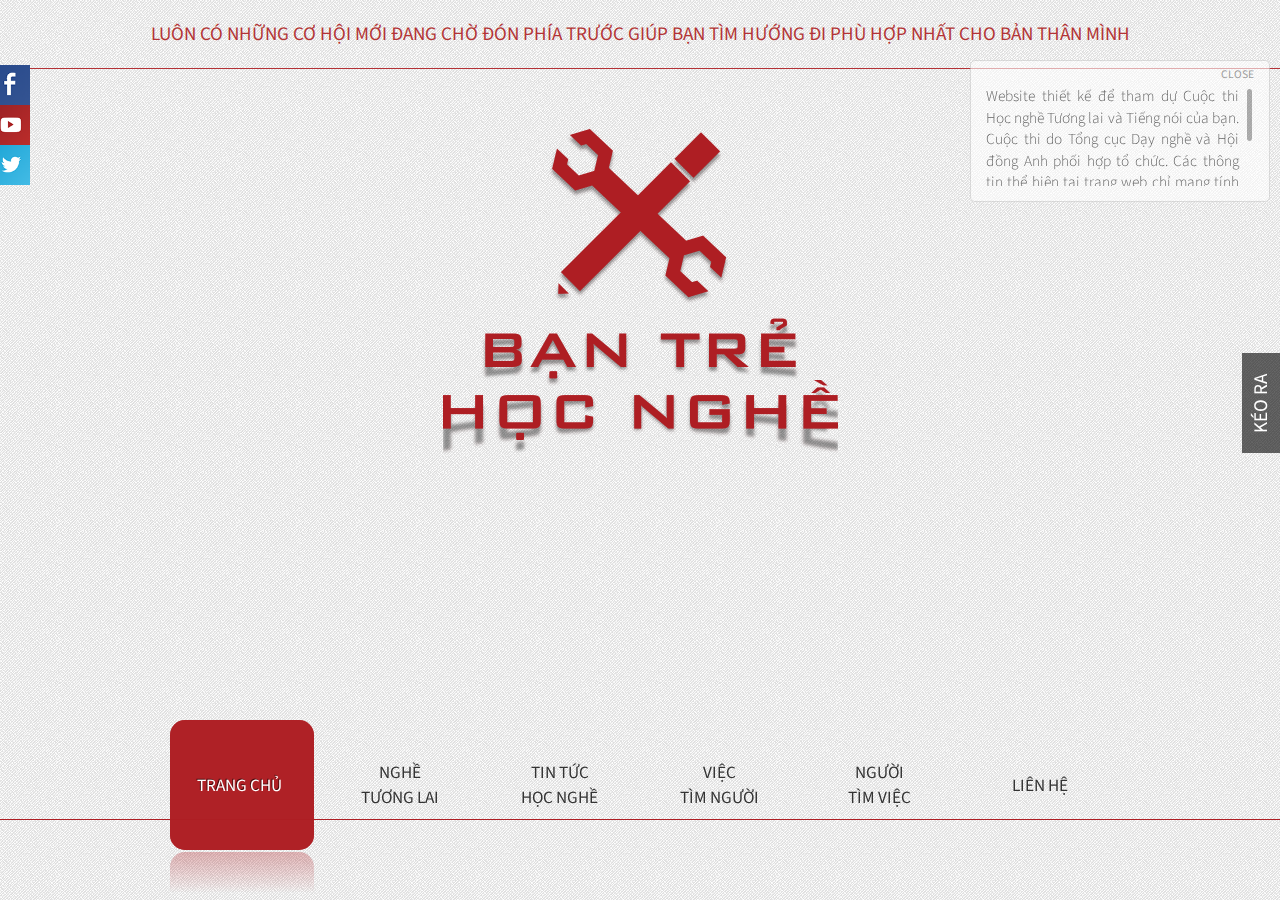
==== commit 9233d901: "update web" ====
--- a/index.html
+++ b/index.html
@@ -1,79 +1,117 @@
-<!DOCTYPE html>
+<!doctype html>
 <html>
+<head>
+<meta charset="utf-8">
+<title>Bạn trẻ học nghề</title>
+<!-- <link href="http://vjs.zencdn.net/4.5/video-js.css" rel="stylesheet"> -->
+<link rel="stylesheet" type="text/css" href="style/grid.css">
+<link rel="stylesheet" type="text/css" href="style/intro.css">
+<script src="//ajax.googleapis.com/ajax/libs/jquery/1.11.0/jquery.min.js"></script>
+<script type="text/javascript" src="http://www.youtube.com/player_api"></script>
+<script src="script/iscroll.js"></script>
+<script src="script/intro.js"></script>
+<!-- <script src="http://vjs.zencdn.net/4.5/video.js"></script> -->
+</head>
 
-  <head>
-    <meta charset='utf-8' />
-    <meta http-equiv="X-UA-Compatible" content="chrome=1" />
-    <meta name="description" content="Bantrehocnghe.com : bantrehocnghe.com" />
-
-    <link rel="stylesheet" type="text/css" media="screen" href="stylesheets/stylesheet.css">
-
-    <title>Bantrehocnghe.com</title>
-  </head>
-
-  <body>
-
-    <!-- HEADER -->
-    <div id="header_wrap" class="outer">
-        <header class="inner">
-          <a id="forkme_banner" href="https://github.com/maichanchinh/bantrehocnghe.com">View on GitHub</a>
-
-          <h1 id="project_title">Bantrehocnghe.com</h1>
-          <h2 id="project_tagline">bantrehocnghe.com</h2>
-
-            <section id="downloads">
-              <a class="zip_download_link" href="https://github.com/maichanchinh/bantrehocnghe.com/zipball/master">Download this project as a .zip file</a>
-              <a class="tar_download_link" href="https://github.com/maichanchinh/bantrehocnghe.com/tarball/master">Download this project as a tar.gz file</a>
-            </section>
-        </header>
-    </div>
-
-    <!-- MAIN CONTENT -->
-    <div id="main_content_wrap" class="outer">
-      <section id="main_content" class="inner">
-        <h3>
-<a name="welcome-to-github-pages" class="anchor" href="#welcome-to-github-pages"><span class="octicon octicon-link"></span></a>Welcome to GitHub Pages.</h3>
-
-<p>This automatic page generator is the easiest way to create beautiful pages for all of your projects. Author your page content here using GitHub Flavored Markdown, select a template crafted by a designer, and publish. After your page is generated, you can check out the new branch:</p>
-
-<pre><code>$ cd your_repo_root/repo_name
-$ git fetch origin
-$ git checkout gh-pages
-</code></pre>
-
-<p>If you're using the GitHub for Mac, simply sync your repository and you'll see the new branch.</p>
-
-<h3>
-<a name="designer-templates" class="anchor" href="#designer-templates"><span class="octicon octicon-link"></span></a>Designer Templates</h3>
-
-<p>We've crafted some handsome templates for you to use. Go ahead and continue to layouts to browse through them. You can easily go back to edit your page before publishing. After publishing your page, you can revisit the page generator and switch to another theme. Your Page content will be preserved if it remained markdown format.</p>
-
-<h3>
-<a name="rather-drive-stick" class="anchor" href="#rather-drive-stick"><span class="octicon octicon-link"></span></a>Rather Drive Stick?</h3>
-
-<p>If you prefer to not use the automatic generator, push a branch named <code>gh-pages</code> to your repository to create a page manually. In addition to supporting regular HTML content, GitHub Pages support Jekyll, a simple, blog aware static site generator written by our own Tom Preston-Werner. Jekyll makes it easy to create site-wide headers and footers without having to copy them across every page. It also offers intelligent blog support and other advanced templating features.</p>
-
-<h3>
-<a name="authors-and-contributors" class="anchor" href="#authors-and-contributors"><span class="octicon octicon-link"></span></a>Authors and Contributors</h3>
-
-<p>You can <a href="https://github.com/blog/821" class="user-mention">@mention</a> a GitHub username to generate a link to their profile. The resulting <code>&lt;a&gt;</code> element will link to the contributor's GitHub Profile. For example: In 2007, Chris Wanstrath (<a href="https://github.com/defunkt" class="user-mention">@defunkt</a>), PJ Hyett (<a href="https://github.com/pjhyett" class="user-mention">@pjhyett</a>), and Tom Preston-Werner (<a href="https://github.com/mojombo" class="user-mention">@mojombo</a>) founded GitHub.</p>
-
-<h3>
-<a name="support-or-contact" class="anchor" href="#support-or-contact"><span class="octicon octicon-link"></span></a>Support or Contact</h3>
-
-<p>Having trouble with Pages? Check out the documentation at <a href="http://help.github.com/pages">http://help.github.com/pages</a> or contact <a href="mailto:support@github.com">support@github.com</a> and we’ll help you sort it out.</p>
-      </section>
-    </div>
-
-    <!-- FOOTER  -->
-    <div id="footer_wrap" class="outer">
-      <footer class="inner">
-        <p class="copyright">Bantrehocnghe.com maintained by <a href="https://github.com/maichanchinh">maichanchinh</a></p>
-        <p>Published with <a href="http://pages.github.com">GitHub Pages</a></p>
-      </footer>
-    </div>
-
-    
-
-  </body>
+<body>
+<div class="popUp">
+	<a class="close">Close</a>
+	<div id="scroll">
+		<div class="content">Website thiết kế để tham dự Cuộc thi Học nghề Tương lai và Tiếng nói của bạn. Cuộc thi do Tổng cục Dạy nghề và Hội đồng Anh phối hợp tổ chức. Các thông tin thể hiện tại trang web chỉ mang tính chất ý tưởng phục vụ cho Cuộc thi và không mang tính chính thức.<br>
+		<a href="http://hocnghe.tcdn.gov.vn/website2014/Pages/CDN-Cong-nghe-cao-Ha-Noi.aspx">Bình chọn cho chúng tôi!</a>
+	</div>
+	</div>
+</div>
+<div id="header">
+	<div class="marquee">LUÔN CÓ NHỮNG CƠ HỘI MỚI ĐANG CHỜ ĐÓN PHÍA TRƯỚC GIÚP BẠN TÌM HƯỚNG ĐI PHÙ HỢP NHẤT CHO BẢN THÂN MÌNH</div>
+</div>
+<div id="content">
+	<div class="gridContainer"> <img id="logo" src="images/logo.png" alt="Bạn trẻ học nghề"/> </div>
+	<div class="cover front">
+		<div class="pull"> KÉO RA </div>
+		<div class="push front"> ĐẨY VỀ </div>
+		<div id="slider"> <img src="/images/slider/1.jpg" alt=""> <img src="/images/slider/2.jpg" alt=""> <img src="/images/slider/3.jpg" alt=""> <img src="/images/slider/4.jpg" alt=""> <img src="/images/slider/5.jpg" alt=""> </div>
+		<div class="gridContainer">
+			<div class="col-7-12 empty">
+				<div class="wrapper">
+					<div id="tipContent">
+						<div id="tip-1" class="tip">
+							<div class="scoller">
+								<p>Học sinh tốt nghiệp THCS và THPT hiện có xu hướng không lựa chọn đi học nghề. Học nghề vẫn là phương án dự bị để đề phòng trường hợp trượt tốt nghiệp THPT, không đỗ đại học…hay nói một cách đầy thẳng thắn như Bộ trưởng Phạm Vũ Luận, đây là con đường dành cho những ai “sa cơ lỡ vận”. Cùng với suy nghĩ phổ biến của xã hội là “học nghề ít cơ hội”, “học nghề thu nhập thấp”, “học sinh kém mới đi học nghề”...đã khiến cho công tác phân luồng học sinh vốn có vai trò quan trọng trong hình thành cơ cấu nhân lực của quốc gia đến nay đã không đạt được hiệu quả như mong đợi.</p>
+								<p>Mỗi năm cả nước có một lực lượng thanh niên đến tuổi lao động chưa được đào tạo nghề nghiệp lên đến hàng trăm nghìn người. Đa phần trong số đó là các học sinh tốt nghiệp Trung học cơ sở (THCS) không vào học Trung học phổ thông (THPT), học sinh bỏ học THPT, thi trượt tốt nghiệp lớp 12, trượt cao đẳng và đại học… Hiệu quả nhất về mặt kinh tế là số học sinh này được đi theo hướng học nghề. Nhưng trên thực tế, việc phân luồng học sinh trong những năm qua hết sức khó khăn, học sinh đi học nghề hiện nay chiếm tỷ lệ rất thấp, chỉ 5-6% so với mục tiêu đề ra là 30%. Ba năm qua, có những trường nghề, cơ sở giáo dục nghề nghiệp không tuyển đủ chỉ tiêu, có trường đứng trước nguy cơ giải thể mặc dù nguồn tuyển trên địa bàn không thiếu.</p>
+							</div>
+						</div>
+						<!-- Tip -->
+						<div id="tip-2" class="tip">
+							<div class="scoller">
+								<p><strong>Theo thống kê của các cơ quan chức năng, hằng năm cả nước có tới hàng nghìn học sinh trượt kỳ thi tốt nghiệp THPT. Bên cạnh đó cơ hội thi đỗ đại học, cao đẳng cũng chỉ chiếm tỉ lệ thấp khiến cho một số lượng khá đông bạn trẻ mất phương hướng nghề nghiệp tăng cao.&nbsp;</strong></p>
+								<p>Điều này không có nghĩa là các bạn mất hết cơ hội theo đuổi niềm đam mê của mình, ngược lại, các bạn có thể biến đam mê của mình thành hiện thực tại các trường dạy nghề. Hiện nay, Việt Nam có nhiều chính sách khuyến khích học nghề. Học sinh sau khi tốt nghiệp THCS hoặc THPT mà đăng ký vào học tại các trường nghề được đặc biệt quan tâm. Thế nhưng, số lượng học viên theo học chưa được như mong muốn.</p>
+								<p>Ông Dương Đức Lân, Phó tổng cục trưởng Tổng cục Dạy nghề cho biết: “Hiện nay, các trường nghề chưa được nhiều học sinh quan tâm, bởi vì chúng ta chưa làm tốt công tác tư tưởng cho các em. Đơn cử như ở các nước châu Âu, học sinh tốt nghiệp THCS vào THPT chỉ khống chế khoảng 40%. Cá biệt như Cộng hòa Séc và Phần Lan chỉ khoảng 20% học sinh tốt nghiệp THCS vào THPT, còn lại các em được đi học nghề. Tất nhiên khi học nghề họ cũng được học cả văn hóa, nhưng theo con đường nghề. Sau khi tốt nghiệp đi làm, lương của những người có tay nghề thực sự cao và ở môi trường nào họ cũng rất “đắt hàng”.</p>
+								<p>Còn ở nước ta thì ngược lại, khi không còn sự lựa chọn nào để vào cánh cổng đại học, cao đẳng, học sinh mới chọn trường dạy nghề. Thực sự sai lầm khi nghĩ rằng, đi học nghề cơ bản chỉ sử dụng sức lao động, học nghề bạn phải có một phông văn hóa nhất định để tiếp thu những gì giảng viên truyền đạt, học nghề, đồng thời phải học cả văn hóa, không những nâng cao tay nghề mà còn nâng cao kiến thức của mình. Tôi khuyên những bạn trẻ không vì định kiến về bằng cấp của xã hội, hãy chọn cho mình một ngành nghề phù hợp, rồi sau đó dần nâng cấp chuyển đổi lên bậc học cao hơn đáp ứng nhu cầu đòi hỏi của trình độ khoa học công nghệ hiện nay”.</p>
+								<p>Nhằm tạo cơ hội cho các em trượt tốt nghiệp THPT và không trúng tuyển vào đại học, cao đẳng có hướng học tập phù hợp với năng lực và sở thích của bản thân, góp phần giảm áp lực số lượng lao động không được đào tạo gia tăng, Nhà nước đã chủ trương khuyến khích các em chọn học tại các trường cao đẳng nghề, trung cấp nghề. Với phương thức tuyển sinh xét tuyển mà không phải thi cử, đào tạo liên thông tại các trường đào tạo nghề thì việc lựa chọn một ngành học phù hợp tại đây là phương án khả thi cho các thí sinh. Việc theo học tại các trường đào tạo nghề không những giúp các thí sinh không trúng tuyển vào đại học có cơ hội học tiếp mà còn cho các bạn học sinh thi trượt tốt nghiệp THPT tiết kiệm thời gian nhàn rỗi, được đào tạo nghề và kỹ năng, nhanh chóng có công ăn việc làm ổn định. Với các đối tượng có nhu cầu liên thông, nâng cấp bậc học và nâng cao trình độ, họ vẫn có thể đăng ký học.</p>
+								<p>Mô hình đào tạo liên thông từ trung cấp lên cao đẳng và từ cao đẳng lên đại học là xu hướng đang được ưa chuộng. Như vậy, các trường đào tạo nghề vừa có thể đáp ứng ngay lực lượng lao động chuyên nghiệp, tạo hướng mở cho những người có nguyện vọng học cao hơn. Ngoài việc thường xuyên cập nhật và nâng cấp giáo trình cho cả giảng viên và người học để phù hợp với sự phát triển nhanh chóng của tri thức trong thời đại công nghệ, xây dựng hệ thống trang thiết bị học tập, cơ sở vật chất hiện đại, môi trường học tập chuyên nghiệp thì việc quan trọng nhất mà hầu hết các trường dạy nghề đang cố gắng đẩy mạnh đó là liên kết chặt chẽ với doanh nghiệp. Doanh nghiệp có thể tư vấn và hỗ trợ cho nhà trường và người theo học, lại có ngay nguồn nhân lực khi có nhu cầu tuyển dụng, nhà trường nắm rõ được yêu cầu tuyển dụng của doanh nghiệp mà đào tạo đúng, người theo học có cơ hội tiếp xúc thực tế thường xuyên để nâng cao tay nghề trau dồi kỹ năng.</p>
+								<p>(<em>Sưu tầm</em>)</p>
+							</div>
+						</div>
+						<!-- Tip -->
+						<!-- Tip -->
+						<div id="tip-3" class="tip">
+							<div class="scoller">
+								<p><strong>Theo thống kê của các cơ quan chức năng, hằng năm cả nước có tới hàng nghìn học sinh trượt kỳ thi tốt nghiệp THPT. Bên cạnh đó cơ hội thi đỗ đại học, cao đẳng cũng chỉ chiếm tỉ lệ thấp khiến cho một số lượng khá đông bạn trẻ mất phương hướng nghề nghiệp tăng cao.&nbsp;</strong></p>
+								<p>Điều này không có nghĩa là các bạn mất hết cơ hội theo đuổi niềm đam mê của mình, ngược lại, các bạn có thể biến đam mê của mình thành hiện thực tại các trường dạy nghề. Hiện nay, Việt Nam có nhiều chính sách khuyến khích học nghề. Học sinh sau khi tốt nghiệp THCS hoặc THPT mà đăng ký vào học tại các trường nghề được đặc biệt quan tâm. Thế nhưng, số lượng học viên theo học chưa được như mong muốn.</p>
+								<p>Ông Dương Đức Lân, Phó tổng cục trưởng Tổng cục Dạy nghề cho biết: “Hiện nay, các trường nghề chưa được nhiều học sinh quan tâm, bởi vì chúng ta chưa làm tốt công tác tư tưởng cho các em. Đơn cử như ở các nước châu Âu, học sinh tốt nghiệp THCS vào THPT chỉ khống chế khoảng 40%. Cá biệt như Cộng hòa Séc và Phần Lan chỉ khoảng 20% học sinh tốt nghiệp THCS vào THPT, còn lại các em được đi học nghề. Tất nhiên khi học nghề họ cũng được học cả văn hóa, nhưng theo con đường nghề. Sau khi tốt nghiệp đi làm, lương của những người có tay nghề thực sự cao và ở môi trường nào họ cũng rất “đắt hàng”.</p>
+								<p>Còn ở nước ta thì ngược lại, khi không còn sự lựa chọn nào để vào cánh cổng đại học, cao đẳng, học sinh mới chọn trường dạy nghề. Thực sự sai lầm khi nghĩ rằng, đi học nghề cơ bản chỉ sử dụng sức lao động, học nghề bạn phải có một phông văn hóa nhất định để tiếp thu những gì giảng viên truyền đạt, học nghề, đồng thời phải học cả văn hóa, không những nâng cao tay nghề mà còn nâng cao kiến thức của mình. Tôi khuyên những bạn trẻ không vì định kiến về bằng cấp của xã hội, hãy chọn cho mình một ngành nghề phù hợp, rồi sau đó dần nâng cấp chuyển đổi lên bậc học cao hơn đáp ứng nhu cầu đòi hỏi của trình độ khoa học công nghệ hiện nay”.</p>
+								<p>Nhằm tạo cơ hội cho các em trượt tốt nghiệp THPT và không trúng tuyển vào đại học, cao đẳng có hướng học tập phù hợp với năng lực và sở thích của bản thân, góp phần giảm áp lực số lượng lao động không được đào tạo gia tăng, Nhà nước đã chủ trương khuyến khích các em chọn học tại các trường cao đẳng nghề, trung cấp nghề. Với phương thức tuyển sinh xét tuyển mà không phải thi cử, đào tạo liên thông tại các trường đào tạo nghề thì việc lựa chọn một ngành học phù hợp tại đây là phương án khả thi cho các thí sinh. Việc theo học tại các trường đào tạo nghề không những giúp các thí sinh không trúng tuyển vào đại học có cơ hội học tiếp mà còn cho các bạn học sinh thi trượt tốt nghiệp THPT tiết kiệm thời gian nhàn rỗi, được đào tạo nghề và kỹ năng, nhanh chóng có công ăn việc làm ổn định. Với các đối tượng có nhu cầu liên thông, nâng cấp bậc học và nâng cao trình độ, họ vẫn có thể đăng ký học.</p>
+								<p>Mô hình đào tạo liên thông từ trung cấp lên cao đẳng và từ cao đẳng lên đại học là xu hướng đang được ưa chuộng. Như vậy, các trường đào tạo nghề vừa có thể đáp ứng ngay lực lượng lao động chuyên nghiệp, tạo hướng mở cho những người có nguyện vọng học cao hơn. Ngoài việc thường xuyên cập nhật và nâng cấp giáo trình cho cả giảng viên và người học để phù hợp với sự phát triển nhanh chóng của tri thức trong thời đại công nghệ, xây dựng hệ thống trang thiết bị học tập, cơ sở vật chất hiện đại, môi trường học tập chuyên nghiệp thì việc quan trọng nhất mà hầu hết các trường dạy nghề đang cố gắng đẩy mạnh đó là liên kết chặt chẽ với doanh nghiệp. Doanh nghiệp có thể tư vấn và hỗ trợ cho nhà trường và người theo học, lại có ngay nguồn nhân lực khi có nhu cầu tuyển dụng, nhà trường nắm rõ được yêu cầu tuyển dụng của doanh nghiệp mà đào tạo đúng, người theo học có cơ hội tiếp xúc thực tế thường xuyên để nâng cao tay nghề trau dồi kỹ năng.</p>
+								<p>(<em>Sưu tầm</em>)</p>
+							</div>
+						</div>
+						<!-- Tip -->
+						<!-- Tip -->
+						<div id="tip-4" class="tip">
+							<div class="scoller">
+								<p><strong>Theo thống kê của các cơ quan chức năng, hằng năm cả nước có tới hàng nghìn học sinh trượt kỳ thi tốt nghiệp THPT. Bên cạnh đó cơ hội thi đỗ đại học, cao đẳng cũng chỉ chiếm tỉ lệ thấp khiến cho một số lượng khá đông bạn trẻ mất phương hướng nghề nghiệp tăng cao.&nbsp;</strong></p>
+								<p>Điều này không có nghĩa là các bạn mất hết cơ hội theo đuổi niềm đam mê của mình, ngược lại, các bạn có thể biến đam mê của mình thành hiện thực tại các trường dạy nghề. Hiện nay, Việt Nam có nhiều chính sách khuyến khích học nghề. Học sinh sau khi tốt nghiệp THCS hoặc THPT mà đăng ký vào học tại các trường nghề được đặc biệt quan tâm. Thế nhưng, số lượng học viên theo học chưa được như mong muốn.</p>
+								<p>Ông Dương Đức Lân, Phó tổng cục trưởng Tổng cục Dạy nghề cho biết: “Hiện nay, các trường nghề chưa được nhiều học sinh quan tâm, bởi vì chúng ta chưa làm tốt công tác tư tưởng cho các em. Đơn cử như ở các nước châu Âu, học sinh tốt nghiệp THCS vào THPT chỉ khống chế khoảng 40%. Cá biệt như Cộng hòa Séc và Phần Lan chỉ khoảng 20% học sinh tốt nghiệp THCS vào THPT, còn lại các em được đi học nghề. Tất nhiên khi học nghề họ cũng được học cả văn hóa, nhưng theo con đường nghề. Sau khi tốt nghiệp đi làm, lương của những người có tay nghề thực sự cao và ở môi trường nào họ cũng rất “đắt hàng”.</p>
+								<p>Còn ở nước ta thì ngược lại, khi không còn sự lựa chọn nào để vào cánh cổng đại học, cao đẳng, học sinh mới chọn trường dạy nghề. Thực sự sai lầm khi nghĩ rằng, đi học nghề cơ bản chỉ sử dụng sức lao động, học nghề bạn phải có một phông văn hóa nhất định để tiếp thu những gì giảng viên truyền đạt, học nghề, đồng thời phải học cả văn hóa, không những nâng cao tay nghề mà còn nâng cao kiến thức của mình. Tôi khuyên những bạn trẻ không vì định kiến về bằng cấp của xã hội, hãy chọn cho mình một ngành nghề phù hợp, rồi sau đó dần nâng cấp chuyển đổi lên bậc học cao hơn đáp ứng nhu cầu đòi hỏi của trình độ khoa học công nghệ hiện nay”.</p>
+								<p>Nhằm tạo cơ hội cho các em trượt tốt nghiệp THPT và không trúng tuyển vào đại học, cao đẳng có hướng học tập phù hợp với năng lực và sở thích của bản thân, góp phần giảm áp lực số lượng lao động không được đào tạo gia tăng, Nhà nước đã chủ trương khuyến khích các em chọn học tại các trường cao đẳng nghề, trung cấp nghề. Với phương thức tuyển sinh xét tuyển mà không phải thi cử, đào tạo liên thông tại các trường đào tạo nghề thì việc lựa chọn một ngành học phù hợp tại đây là phương án khả thi cho các thí sinh. Việc theo học tại các trường đào tạo nghề không những giúp các thí sinh không trúng tuyển vào đại học có cơ hội học tiếp mà còn cho các bạn học sinh thi trượt tốt nghiệp THPT tiết kiệm thời gian nhàn rỗi, được đào tạo nghề và kỹ năng, nhanh chóng có công ăn việc làm ổn định. Với các đối tượng có nhu cầu liên thông, nâng cấp bậc học và nâng cao trình độ, họ vẫn có thể đăng ký học.</p>
+								<p>Mô hình đào tạo liên thông từ trung cấp lên cao đẳng và từ cao đẳng lên đại học là xu hướng đang được ưa chuộng. Như vậy, các trường đào tạo nghề vừa có thể đáp ứng ngay lực lượng lao động chuyên nghiệp, tạo hướng mở cho những người có nguyện vọng học cao hơn. Ngoài việc thường xuyên cập nhật và nâng cấp giáo trình cho cả giảng viên và người học để phù hợp với sự phát triển nhanh chóng của tri thức trong thời đại công nghệ, xây dựng hệ thống trang thiết bị học tập, cơ sở vật chất hiện đại, môi trường học tập chuyên nghiệp thì việc quan trọng nhất mà hầu hết các trường dạy nghề đang cố gắng đẩy mạnh đó là liên kết chặt chẽ với doanh nghiệp. Doanh nghiệp có thể tư vấn và hỗ trợ cho nhà trường và người theo học, lại có ngay nguồn nhân lực khi có nhu cầu tuyển dụng, nhà trường nắm rõ được yêu cầu tuyển dụng của doanh nghiệp mà đào tạo đúng, người theo học có cơ hội tiếp xúc thực tế thường xuyên để nâng cao tay nghề trau dồi kỹ năng.</p>
+								<p>(<em>Sưu tầm</em>)</p>
+							</div>
+						</div>
+						<!-- Tip -->
+					</div>
+				</div>
+			</div>
+			<div id="tips" class="front col-5-12"> <a href="#tip-1" class="item">Học nghề ở đâu?</a> <a href="#tip-2" class="item">Tại sao chọn học nghề?</a> <a href="#tip-3" class="item">Tấm gương người thợ giỏi</a> <a href="#tip-4" class="item">Tiếng nói bạn trẻ học nghề</a> </div>
+		</div>
+	</div>
+	<div class="cover video">
+		<div class="pull"> VIDEO </div>
+		<div class="push front"> ĐẨY VỀ </div>
+		<div id="youtube" class="middle">
+			<iframe id="player" src="//www.youtube.com/embed/B778io_S94c?version=3&enablejsapi=1" frameborder="0" allowfullscreen></iframe>
+		</div>
+	</div>
+	<div id="social" class="front"> <a href="http://facebook.com/BanTreHocNghe"><img src="images/facebook.png"  alt="Facebook"/></a> <a href="http://www.youtube.com/channel/UCt5y885UFplu2okY39TBwCg"><img src="images/youtube.png"  alt=""/></a> <a href="http://twitter.com/"><img src="images/twitter.png"  alt=""/></a> </div>
+</div>
+<div id="footer" class="front">
+	<div class="gridContainer">
+		<nav id="menu" class="clearfix">
+			<div class="magic-1"></div>
+			<div class="item col-2-12"><a class="active select" href="./">TRANG CHỦ</a></div>
+			<div class="item col-2-12"><a href="nghe-tuong-lai/">NGHỀ <br>
+				TƯƠNG LAI</a></div>
+			<div class="item col-2-12"><a href="tin-tuc-hoc-nghe/">TIN TỨC <br>
+				HỌC NGHỀ</a></div>
+			<div class="item col-2-12"><a href="tuyen-dung/viec-tim-nguoi/">VIỆC <br>
+				TÌM NGƯỜI</a></div>
+			<div class="item col-2-12"><a href="tuyen-dung/nguoi-tim-viec/">NGƯỜI <br>
+				TÌM VIỆC</a></div>
+			<div class="item col-2-12"><a href="lien-he/">LIÊN HỆ</a></div>
+			<div class="magic-2"></div>
+		</nav>
+	</div>
+</div>
+</body>
 </html>
--- a/style/grid.css
+++ b/style/grid.css
@@ -0,0 +1,29 @@
+@charset "utf-8";
+/* CSS Document */
+* { position: relative; box-sizing: border-box; -webkit-box-sizing: border-box; -moz-box-sizing: border-box; }
+.gridContainer { overflow: hidden; max-width: 960px; margin: auto; }
+[class*="col-"] { float: left; padding-left: 5px; padding-right: 5px; }
+.noGutter { padding-left: 0; padding-right: 0; }
+.empty { height: 1px; }
+/* Colunm width */
+.col-1-12 { width: 8.33%; }
+.col-2-12 { width: 16.66%; }
+.col-3-12 { width: 25%; }
+.col-4-12 { width: 33.33%; }
+.col-5-12 { width: 41.66%; }
+.col-6-12 { width: 50%; }
+.col-7-12 { width: 58.33%; }
+.col-8-12 { width: 66.66%; }
+.col-9-12 { width: 75%; }
+.col-10-12 { width: 83.33%; }
+.col-11-12 { width: 91.66%; }
+.col-12-12 { width: 100%; }
+/* Addition */
+.col-1-5 { width: 20%; }
+
+.gridContainer.clearfix {
+	overflow: visible;
+}
+.gridContainer.scroll {
+	overflow: auto;
+}--- a/style/intro.css
+++ b/style/intro.css
@@ -0,0 +1,72 @@
+@charset "utf-8";
+/* CSS Document */
+@import url(http://fonts.googleapis.com/css?family=Source+Sans+Pro:300,400&subset=latin,vietnamese);
+* { margin: 0; padding: 0; text-transform: uppercase; text-decoration: none; }
+.clearfix:after { content: ""; display: table; clear: both; zoom: 1; }
+body { font-family: 'Source Sans Pro', sans-serif; font-size: 1.2em; background: url(../images/bg.png) fixed repeat; }
+img, video { max-width: 100%; max-height: 100%; display: block; }
+a { color: #ae1e23; transition: 0.4s; -webkit-transition: 0.4s; }
+a:hover { color: #1FAAFA; }
+.gridContainer { height: 100%; }
+#header { color: #ae1e23; font-size: 1em; font-weight: 400; padding: 20px; border-bottom: 1px solid #ae1e23; opacity: 0.9; text-align: center; }
+#content { position: fixed; height: 100%; width: 100%; padding: 50px 0 250px; }
+#content img#logo { margin: 10px auto 30px; max-height: 90%; }
+#video { position: absolute; width: 400px !important; height: 250px !important; display: none; }
+#social { position: fixed; top: 65px; left: -10px; width: 40px; }
+#social a { display: block; transition: 0.3s linear; -webkit-transition: 0.3s linear; }
+#social a:hover { transform: translateX(10px); -webkit-transform: translateX(10px); }
+.front { z-index: 2; }
+#tips { top: 50px; }
+#tips .item { letter-spacing: 1px; font-weight: 300; padding: 15px; transition: 0.4s linear; -webkit-transition: 0.4s linear; float: right; background: rgba(0,0,0,0.3); color: #fff; clear: both; margin: 2px; display: block; font-size: 0.75em; }
+#tips .item:hover { padding-right: 30px; background: rgba(0,0,0,0.8); }
+#tipContent { height: 300px; }
+.wrapper { background: rgba(0,0,0,0.4); padding: 20px 15px 20px 20px; margin-top: 40px; transition: 0.5s; -webkit-transition: 0.5s; transform-origin: right; -webkit-transform-origin: right; opacity: 0; transform: scaleX(0); -webkit-transform: scaleX(0); }
+.wrapper.active { transform: scaleX(1); -webkit-transform: scaleX(1); opacity: 1; }
+.tip { position: absolute; color: #fff; font-weight: 300; text-align: justify; font-size: 0.85em; padding-right: 15px; cursor: url(../images/hands_1.png), default; height: 100%; overflow: hidden; opacity: 0; transition: 0.5s; -webkit-transition: 0.5s; visibility: hidden; }
+.tip.active { opacity: 1; visibility: visible; }
+.tip * { text-transform: none; }
+.tip .scoller:active { cursor: url(../images/hands_2.png), default; }
+.tip p { margin-bottom: 10px; }
+.tip strong { font-weight: 400; }
+.cover { position: fixed; width: 100%; height: 100%; top: 0; margin-left: 100%; transition: 0.8s ease-in-out; -webkit-transition: 0.8s ease-in-out; }
+#slider { background: #fff; position: absolute; width: 100%; height: 100%; }
+#slider img { position: absolute; max-height: none; min-height: 100%; opacity: 0; -webkit-filter: brightness(400%); transition: 1.5s ease; -webkit-transition: 1.5s ease; }
+#slider img.cur { opacity: 1; -webkit-filter: brightness(100%); }
+.pull, .push { position: absolute; top: 35%; padding: 5px; width: 100px; color: #fff; text-align: center; cursor: pointer; z-index: 3; }
+.pull { transform: translateX(-100%) rotate(-90deg); -webkit-transform: translateX(-100%) rotate(-90deg); transform-origin: bottom right; -webkit-transform-origin: bottom right; background: rgba(0,0,0,0.6); }
+.push { left: 0; transform: rotate(90deg); -webkit-transform: rotate(90deg); transform-origin: bottom left; -webkit-transform-origin: bottom left; background: rgba(174, 30, 35,0.6); }
+.cover.active { margin-left: 0; }
+.cover.video { display: none; background: url(../images/bg.png) repeat; }
+.cover.video.front { display: block; }
+.middle { top: 50%; transform: translateY(-50%); -webkit-transform: translateY(-50%); }
+#youtube { width: 90%; height: 90%; margin: auto; background: rbga(0, 0, 0, 0.9); }
+#youtube iframe { width: 100%; height: 100%; }
+#footer { position: fixed; width: 100%; bottom: 0; padding-top: 30px; transition: 0.8s linear; -webkit-transition: 0.8s linear; }
+#footer.bigBG { background: rgba(0,0,0,0.4); }
+#menu { margin-bottom: 50px; font-size: 0.9em; transition: 0.5s; -webkit-transition: 0.5s; }
+#footer.bigBG #menu { margin-bottom: 20px; }
+#menu .item { display: table; padding: 0 10px; }
+#menu a { color: #333; text-decoration: none; display: table-cell; padding: 10px; text-align: center; vertical-align: middle; height: 130px; z-index: 1; transition: 0.8s 0.2s ease-in-out; -webkit-transition: 0.8s 0.2s ease-in-out; }
+#footer.bigBG #menu a { color: #cecece; }
+#menu a.select, #menu a:hover { color: #fff !important; text-shadow: -1px -1px 0 rgba(0,0,0,0.6); }
+#footer:before { border-top: 1px solid #AE1E23; top: 100px; content: ""; display: block; position: relative; }
+.magic-1, .magic-2 { position: absolute; background: #ae1e23; border-radius: 15px; height: 130px; width: 15%; z-index: 0; }
+.magic-1 { left: -16%; opacity: 0.95; transition: 1s ease-in-out; -webkit-transition: 1s ease-in-out; }
+#footer.bigBG .magic-1 { opacity: 0.9; }
+.magic-2:after, .magic-1:after { content: ""; display: block; width: 100%; height: 80%; background: linear-gradient(rgba(174, 30, 35, 50), rgba(174, 30, 35, 0) 40%); top: 132px; position: absolute; border-radius: 15px; opacity: 0.2; }
+.magic-2 { left: 100%; transition: 0.5s linear; -webkit-transition: 0.5s linear; opacity: 0.7; }
+#footer.video { display: none; }
+/* Player */ 
+.vjs-default-skin { color: #ffffff; }
+.vjs-default-skin .vjs-play-progress, .vjs-default-skin .vjs-volume-level { background-color: #ae1e23 }
+.vjs-default-skin .vjs-control-bar, .vjs-default-skin .vjs-big-play-button { background: rgba(0,0,0,0.7); }
+.vjs-default-skin .vjs-big-play-button { top: 80px; left: 150px; }
+.vjs-default-skin .vjs-slider { background: rgba(0,0,0,0.2) }
+.vjs-default-skin .vjs-control-bar { font-size: 79% }
+.popUp { position: absolute; width: 300px; background: #fff; top: 60px; right: 10px; z-index: 10; padding: 25px 15px 15px; border: 5px; border-radius: 5px; opacity: 0.6; transition: 0.4s; -webkit-transition: 0.4s; border: 1px solid #ccc; }
+.popUp .close { position: absolute; right: 15px; top: 5px; font-size: 0.6em; font-weight: 400; color: #666; cursor: pointer; transition: 0.4s; -webkit-transition: 0.4s; }
+.popUp .close:hover { color: #ae1e23; }
+.popUp:hover { opacity: 0.8; border: 1px solid rgba(174, 30, 35, 0.5); }
+#scroll { height: 100px; overflow: auto; padding-right: 15px; cursor: url(../images/hands_1.png), auto; }
+#scroll:active { cursor: url(../images/hands_2.png), auto; }
+.popUp .content { text-transform: none; font-size: 0.8em; font-weight: 300; text-align: justify; line-height: 1.4em; }
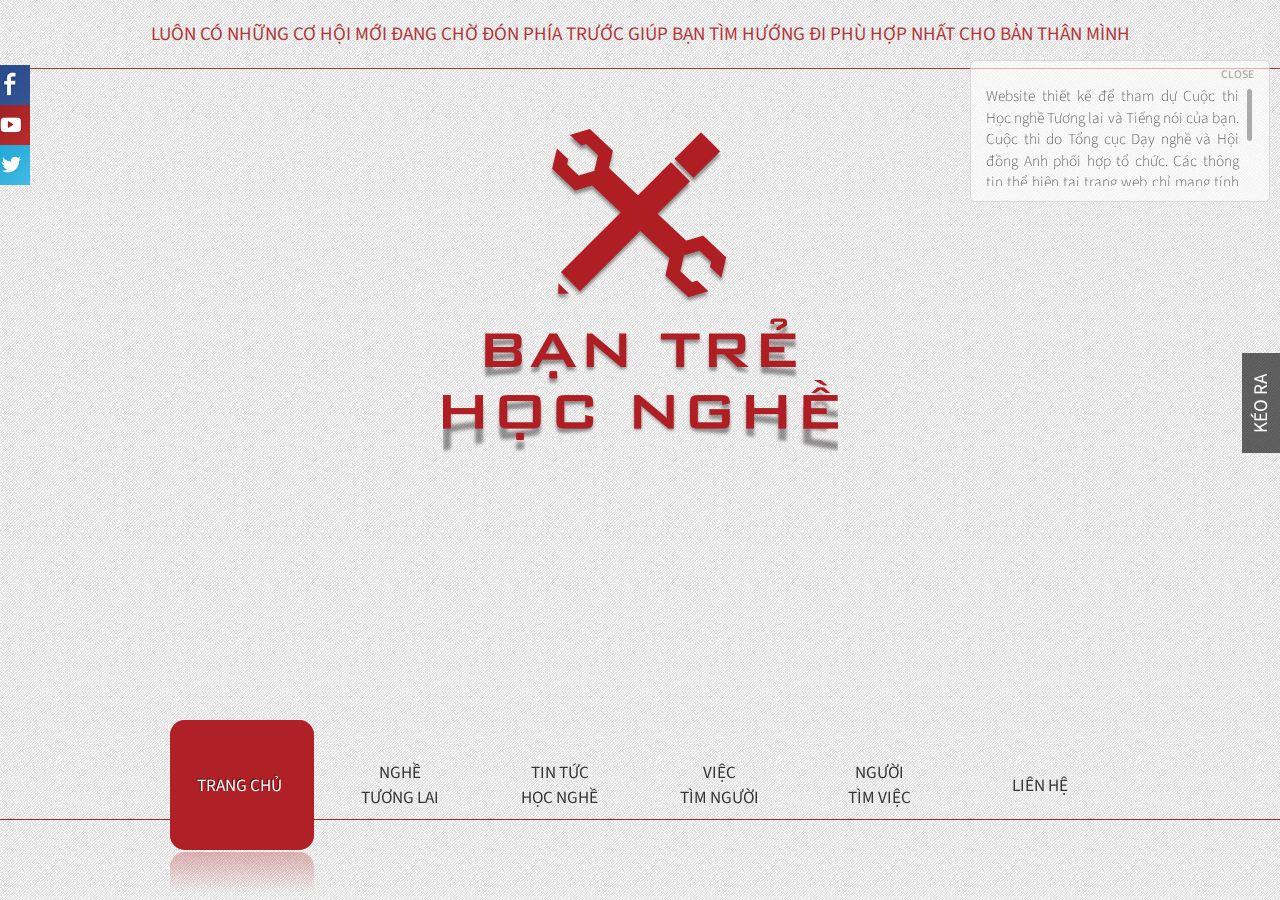
==== commit 6aba007e: "fix, add image slider/6.jpg" ====
--- a/index.html
+++ b/index.html
@@ -30,7 +30,8 @@
 	<div class="cover front">
 		<div class="pull"> KÉO RA </div>
 		<div class="push front"> ĐẨY VỀ </div>
-		<div id="slider"> <img src="/images/slider/1.jpg" alt=""> <img src="/images/slider/2.jpg" alt=""> <img src="/images/slider/3.jpg" alt=""> <img src="/images/slider/4.jpg" alt=""> <img src="/images/slider/5.jpg" alt=""> </div>
+		<div id="slider"> <img src="/images/slider/1.jpg" alt=""> <img src="/images/slider/6.JPG" alt=""> <img src="/images/slider/3.jpg" alt=""> <img src="/images/slider/4.jpg" alt=""> <img src="/images/slider/5.jpg" alt=""> </div>
+
 		<div class="gridContainer">
 			<div class="col-7-12 empty">
 				<div class="wrapper">
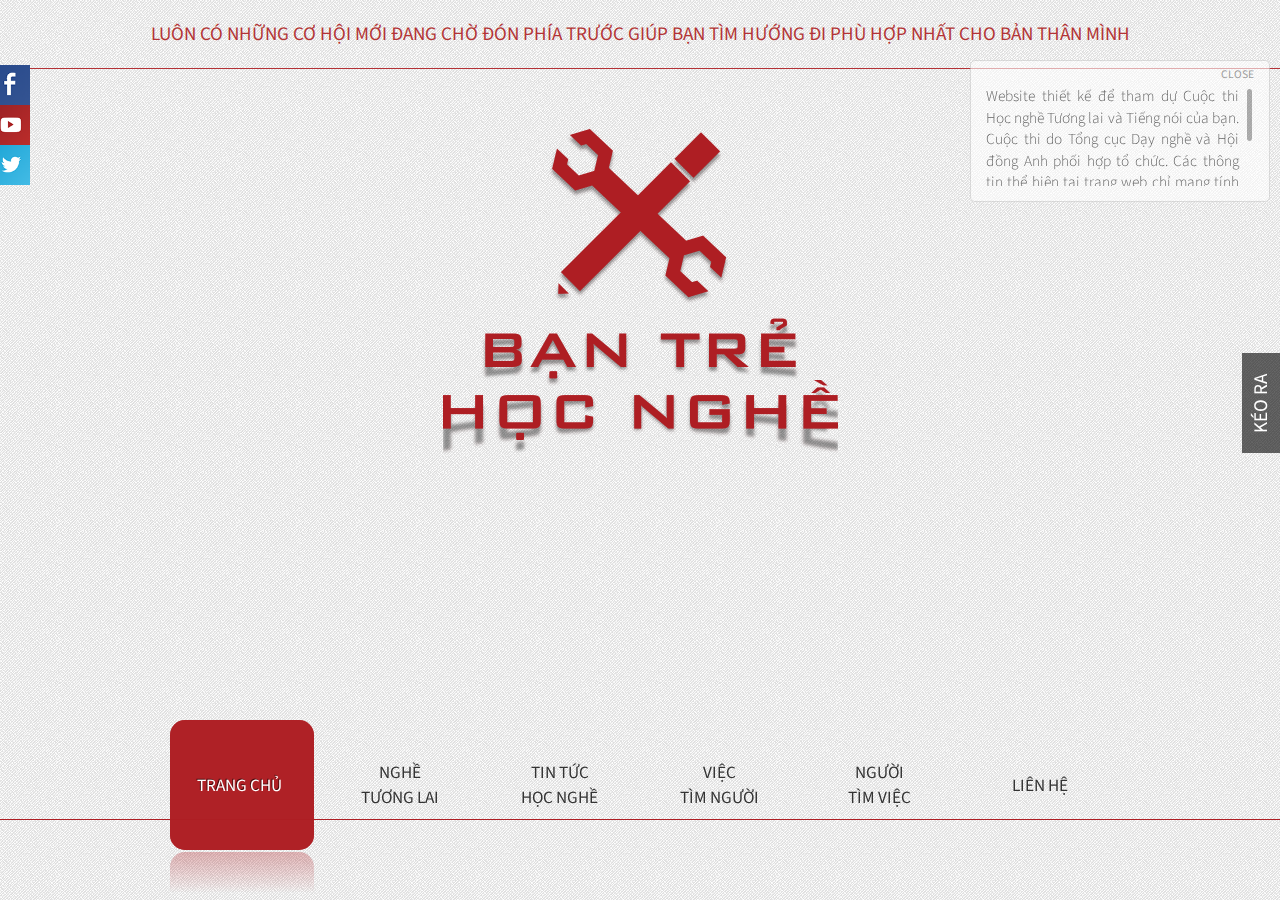
==== commit 5e55aa47: "fix, add image slider/6.jpg" ====
--- a/index.html
+++ b/index.html
@@ -30,7 +30,7 @@
 	<div class="cover front">
 		<div class="pull"> KÉO RA </div>
 		<div class="push front"> ĐẨY VỀ </div>
-		<div id="slider"> <img src="/images/slider/1.jpg" alt=""> <img src="/images/slider/6.JPG" alt=""> <img src="/images/slider/3.jpg" alt=""> <img src="/images/slider/4.jpg" alt=""> <img src="/images/slider/5.jpg" alt=""> </div>
+		<div id="slider"> <img src="/images/slider/1.jpg" alt=""> <img src="/images/slider/6.jpg" alt=""> <img src="/images/slider/3.jpg" alt=""> <img src="/images/slider/4.jpg" alt=""> <img src="/images/slider/5.jpg" alt=""> </div>
 
 		<div class="gridContainer">
 			<div class="col-7-12 empty">
